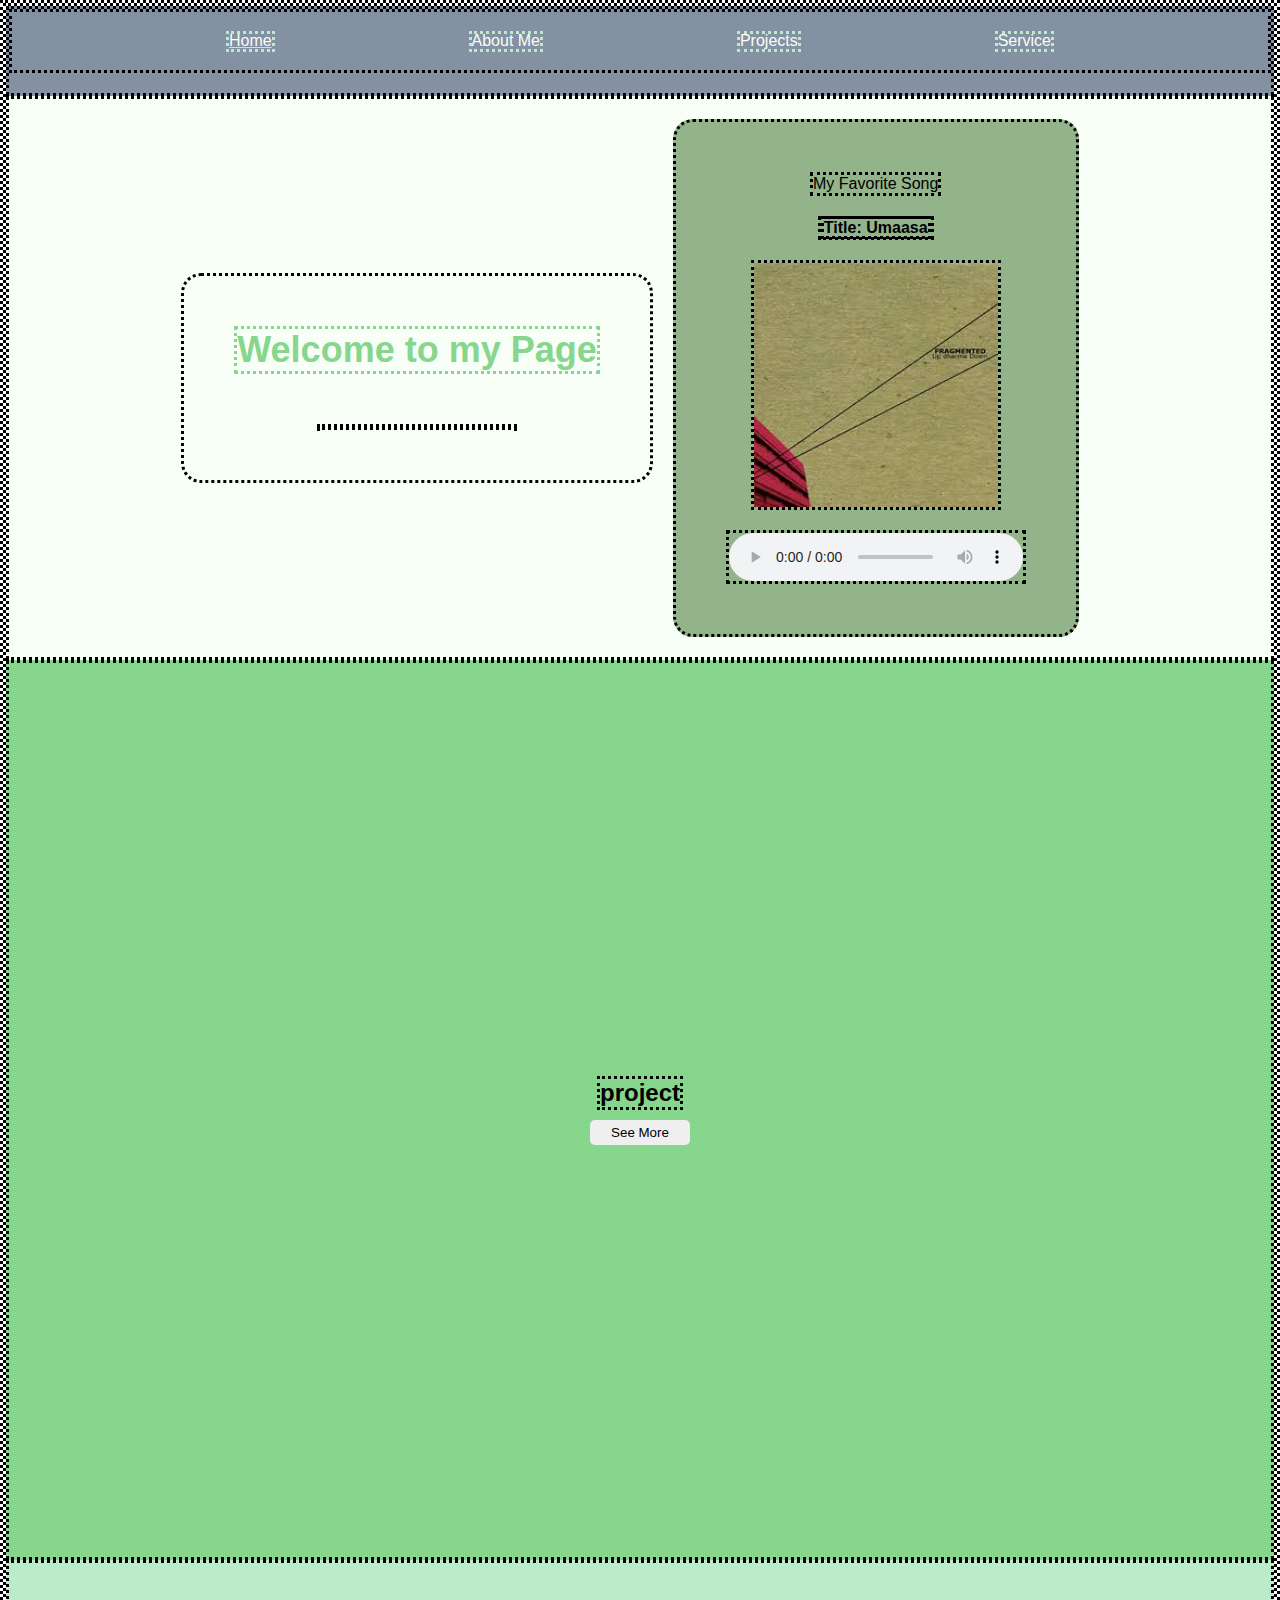
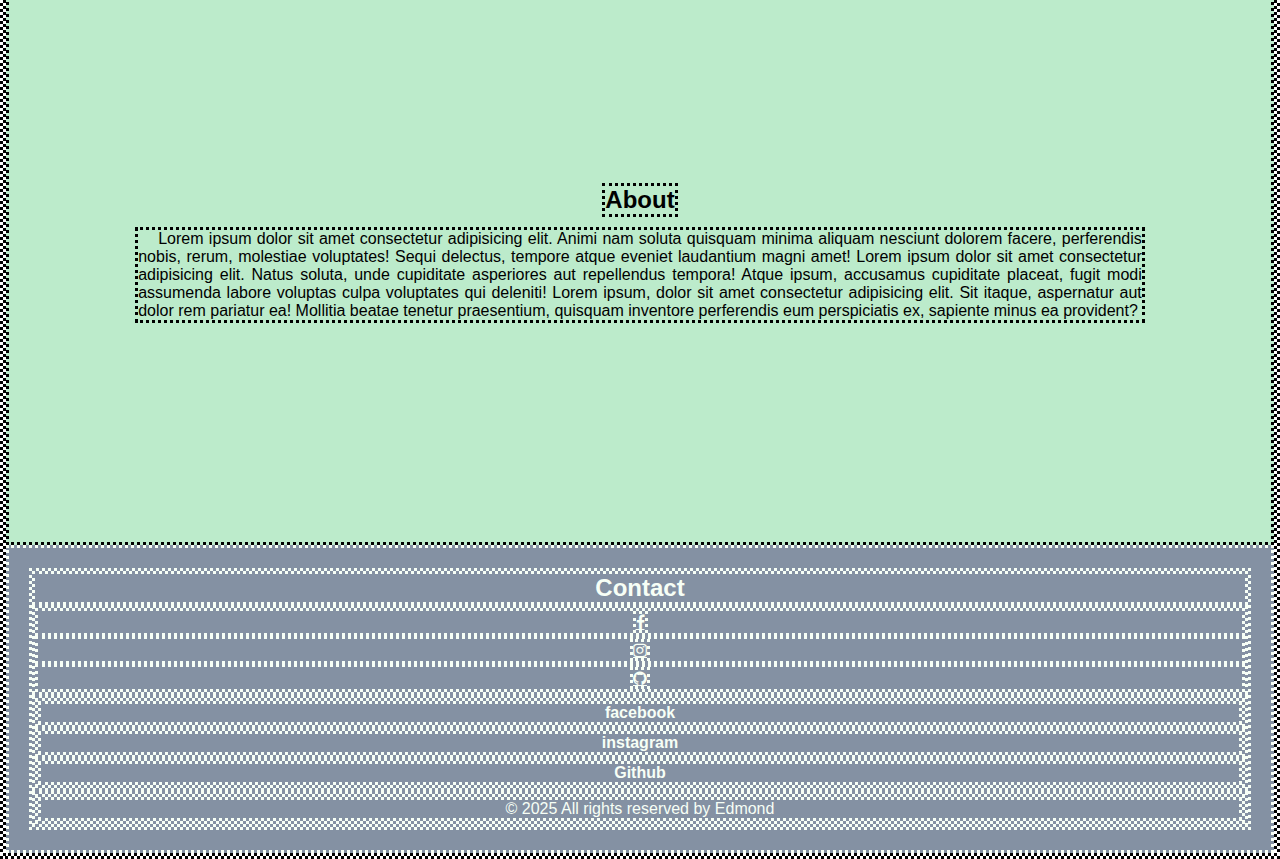
==== index.html @ f8980992 "remove logo" ====
<!DOCTYPE html>
<html lang="en">
<head>
    <meta charset="UTF-8">
    <meta name="viewport" content="width=device-width, initial-scale=1.0">
    <title>Home</title>
    <link rel="stylesheet" href="style/header.css">
    <link rel="stylesheet" href="style/style.css">
    <link rel="stylesheet" href="style/footer.css">
    <link rel="stylesheet" href="https://cdnjs.cloudflare.com/ajax/libs/font-awesome/4.7.0/css/font-awesome.min.css">

</head>
    <section class="header">
        <!-- <div id="active">
            <nav>
                <ul>
                    <li><a href="index.html" class="btn active"></a></li>
                    <li><a href="about.html" class="btn"></a></li>
                    <li><a href="Project.html" class="btn"></a></li>
                    <li><a href="#services" class="btns"></a></li>
                </ul>
            </nav>
        </div> -->
        <div class="myDIV">
            <button class="btn active"><a href="index.html"></a></button>
            <button class="btn"><a href="about.html"></a></button>
            <button class="btn"><a href="Project.html"></a></button>
            <button class="btn"><a href="#services"></a></button>
        </div>
    </section>
<body>
    <section class="body">
        <div class="content-typing">
            <h1>Welcome to my Page</h1>
            <div class="type"></div>
        </div>
        <div class="content">
            <p>My Favorite Song</p>
            <h1><strong>Title: Umaasa</strong></h1>
            <img src="image/oo_image.jpg" alt="image">
            <!-- <audio src="sound/OO - Up Dharma Down (Official Lyric Video).mp3" autoplay controls></audio> -->
            <audio src="sound/Calein - Umaasa (Official Lyric Video).mp3" autoplay controls preload="metadata" loop></audio>
        </div>
    </section>
    <section class="project">
        <h2>project</h2>
        <button onclick="window.location='Project.html';" value="click here">See More</button>
    </section>
    <section class="about">
        <h2>About</h2>
        <p>Lorem ipsum dolor sit amet consectetur adipisicing elit. Animi nam soluta quisquam minima aliquam nesciunt dolorem facere, perferendis nobis, rerum, molestiae voluptates! Sequi delectus, tempore atque eveniet laudantium magni amet!
        Lorem ipsum dolor sit amet consectetur adipisicing elit. Natus soluta, unde cupiditate asperiores aut repellendus tempora! Atque ipsum, accusamus cupiditate placeat, fugit modi assumenda labore voluptas culpa voluptates qui deleniti!
        Lorem ipsum, dolor sit amet consectetur adipisicing elit. Sit itaque, aspernatur aut dolor rem pariatur ea! Mollitia beatae tenetur praesentium, quisquam inventore perferendis eum perspiciatis ex, sapiente minus ea provident?</p>
    </section>
    <script src="script/script.js"></script>
</body>
    <section class="footer">
        <div class="footer-content">
            <h2>Contact</h2>
            <ul>
                <li><a href="https://www.facebook.com/edmond.tabianan.22" class="fa fa-facebook"></a></li>
                <li><a href="https://www.instagram.com/latorre_edmond/" class="fa fa-instagram"></a></li>
                <li><a href="https://github.com/EdmondTabianan" class="fa fa-github"></a></li>
            </ul>
            <ul>
                <li><h4>facebook</h4></li>
                <li><h4>instagram</h4></li>
                <li><h4>Github</h4></li>
            </ul>
        
            <ul>
                <li><p>
                    &copy; 2025 All rights reserved by Edmond
                </p></li>
            </ul>
        </div>
    </section>
</html>
---- style/header.css ----
.header {
    background-color: #8491A3;
    height: 10vh;
}

.header .myDIV {
    display: flex;
    flex-direction: row;
    flex-wrap: wrap;
    justify-content: space-evenly;
    padding: 20px;
}
.header .btn a::before {
    color: #F7FFF6;
    font-size: 1rem;
}
.header .btn:first-child a::before{
    content: "Home";
}
.header .btn:nth-child(2) a::before{
    content: "About Me";
}
.header .btn:nth-child(3) a::before{
    content: "Projects";
}
.header .btn:last-child a::before{
    content: "Service";
}

.header .btn {
    list-style: none;
    border-style: none;
}

.header .btn a {
    color: #BCEBCB;
    text-decoration: none;
    cursor: pointer;
}

.header .btn a:hover {
    color:#BCEBCB;
    text-decoration: underline;
    transition: 1.5s;
}
.btn {
    background-color: #8491A3;
  }
.active, .btn:hover {
    transition: 1.5s;
    text-decoration: underline;
    color: #BCEBCB;
}
---- style/style.css ----
* {
    box-sizing: border-box;
    margin: 0;
    padding: 0;
    font-family: Arial, sans-serif;
    border-style: dotted;
}

:root{
    --primary-color: #f7fff6;
}
.body{
    display: flex;
    background-color: var(--primary-color);
    scrollbar-width: none;
    align-items: center;
    flex-direction: row;
    flex-wrap: wrap;
    align-content: center;
    justify-content: center;
    overflow: scroll;
}

.body h1 {
    font-size: 1rem;
}

.content {
    display: flex;
    flex-direction: column;
    align-items: center;
    background-color: #93B48B;
    border-radius: 20px;
    padding: 50px;
    margin: 20px;
    gap: 20px;
}

.content img {
    width: 250px;
}

.content-typing {
    display: flex;
    flex-direction: column;
    align-items: center;
    border-radius: 20px;
    padding: 50px;
    gap: 50px;
}

.content-typing h1 {
    font-size: 36px;
    font-weight: bolder;
    color: #87D68D;
}

.type {
    width: 200px;
    position: relative;
    font-size: 2rem;
    white-space: nowrap;
}

.type::before {
    content: "";
    color: #93B48B;
    animation: typing 2s steps(20) 0.5s infinite forwards; 
}

@keyframes typing {
    0% {
        content: "|";
    }
    6.25% {
        content: "I|";
    }
    12.5% {
        content: "I'|";
    }
    18.75% {
        content: "I'm|";
    }
    25% {
        content: "I'm |";
    }
    31.25% {
        content: "I'm a|";
    }
    37.5% {
        content: "I'm a |";
    }
    43.75% {
        content: "I'm a W|";
    }
    50% {
        content: "I'm a We|";
    }
    56.25% {
        content: "I'm a Web|";
    }
    62.5% {
        content: "I'm a Web |";
    }
    68.75% {
        content: "I'm a Web D|";
    }
    75% {
        content: "I'm a Web De|";
    }
    81.25% {
        content: "I'm a Web Dev|";
    }
    100% {
        content: "I'm a Web Dev|";
    }
}
.project {
    background-color: #87D68D;
    display: flex;
    flex-direction: column;
    align-items: center;
    justify-content: center;
    gap: 10px;
    height: 100vh;
}
.project button {
    width: 100px;
    padding: 5px;
    border-radius: 5px;
    border-style: hidden;
}

.about {
    display: flex;
    align-items: center;
    flex-direction: column;
    justify-content: center;
    gap: 10px;
    background-color: #BCEBCB;
    height: 65vh;
    text-align: center;
}

.about p {
    text-align: justify;
    width: 80%;
    text-indent: 20px;
}
---- style/footer.css ----
.footer {
    background-color: #8491A3;
    color: #F7FFF6;
    padding: 20px;
    text-align: center;
}
.footer li {
    list-style: none;
}

.footer a {
    color: #F7FFF6;
}

.footer a:hover {
    color: #f7fff693;
}
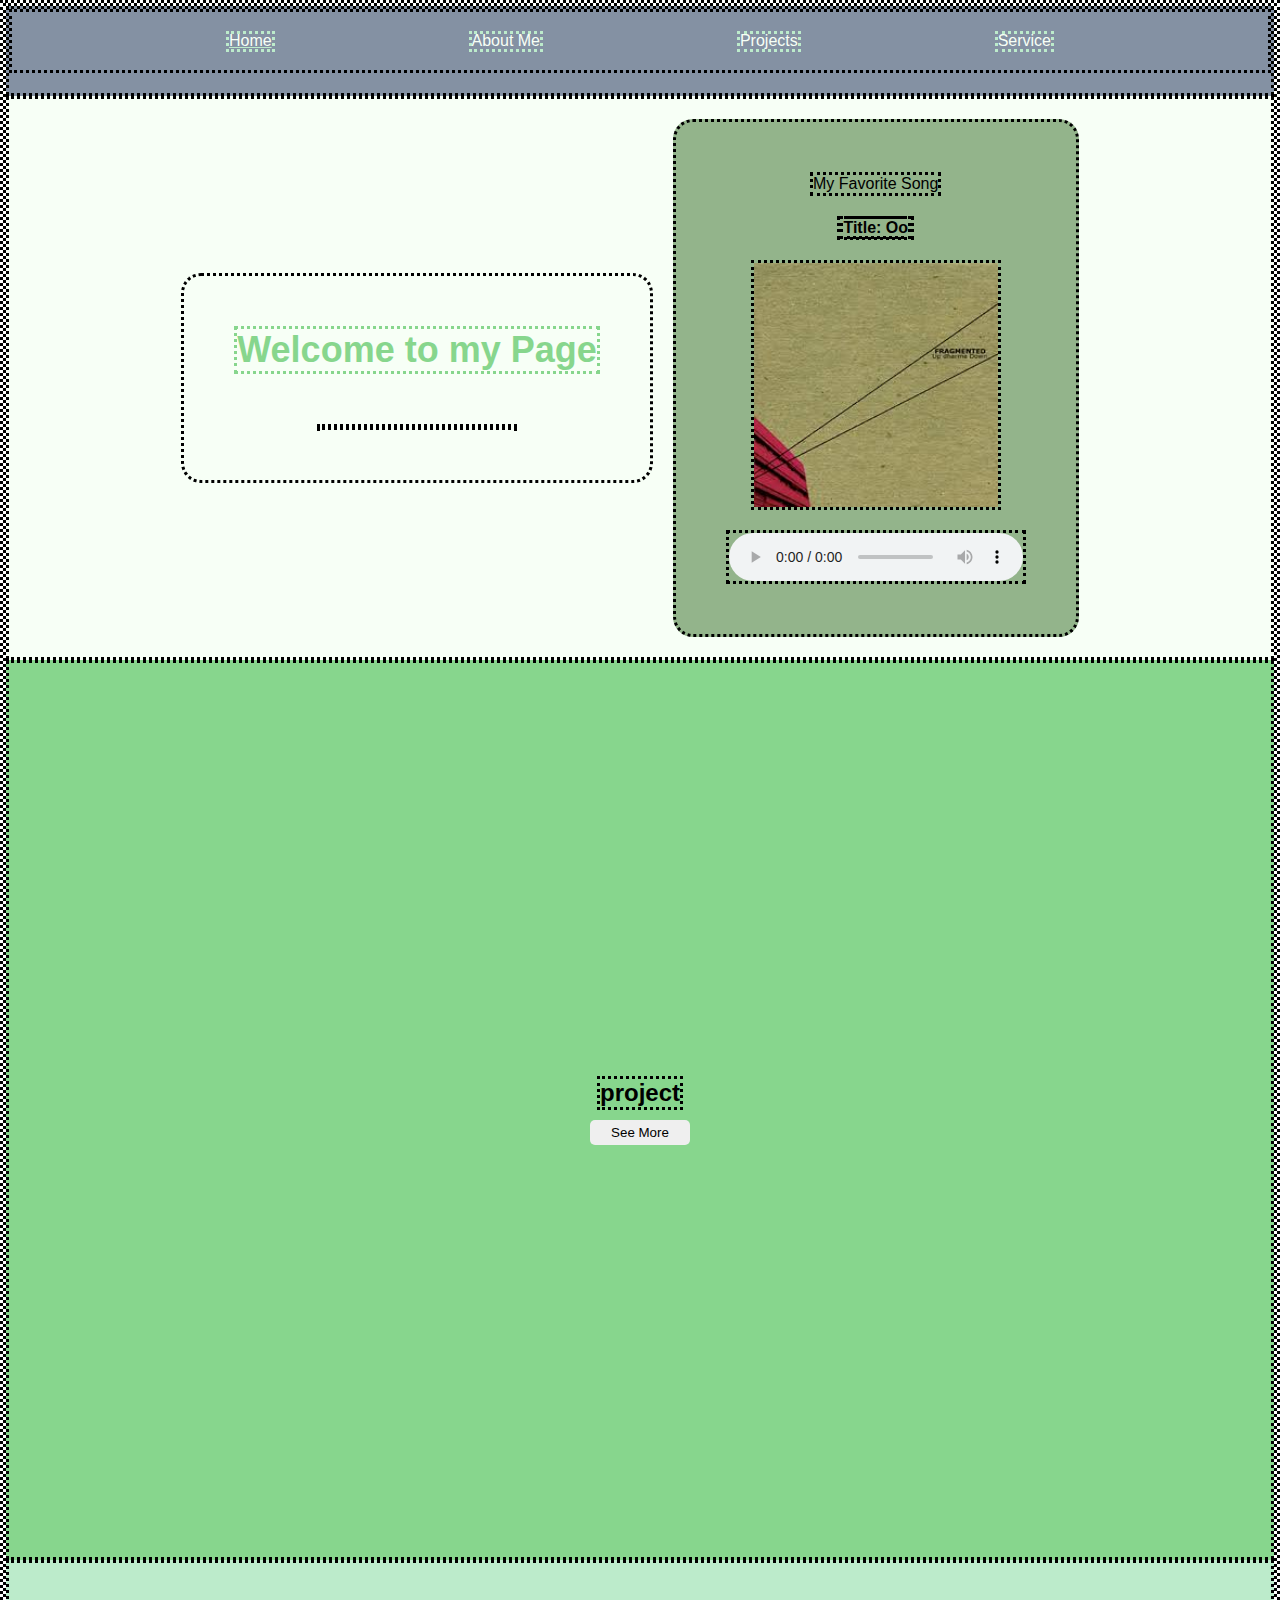
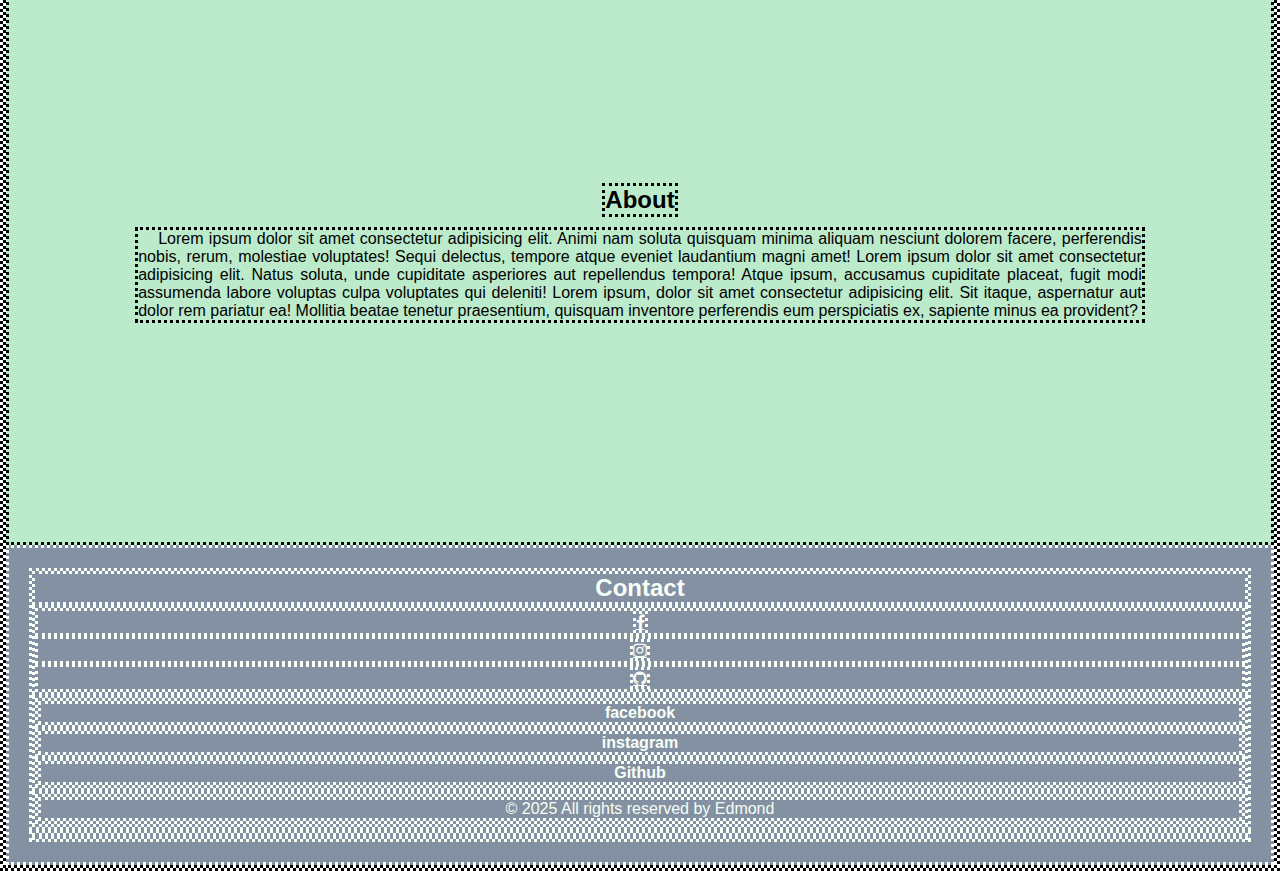
==== commit 878fede6: "add features to footer" ====
--- a/index.html
+++ b/index.html
@@ -36,10 +36,10 @@
         </div>
         <div class="content">
             <p>My Favorite Song</p>
-            <h1><strong>Title: Umaasa</strong></h1>
+            <h1><strong>Title: Oo</strong></h1>
             <img src="image/oo_image.jpg" alt="image">
             <!-- <audio src="sound/OO - Up Dharma Down (Official Lyric Video).mp3" autoplay controls></audio> -->
-            <audio src="sound/Calein - Umaasa (Official Lyric Video).mp3" autoplay controls preload="metadata" loop></audio>
+            <audio src="sound/OO - Up Dharma Down (Official Lyric Video).mp3" autoplay controls preload="metadata" loop></audio>
         </div>
     </section>
     <section class="project">
@@ -74,5 +74,10 @@
                 </p></li>
             </ul>
         </div>
+        <div class="footer-content">
+            <ul>
+                
+            </ul>
+        </div>
     </section>
-</html>
+</html>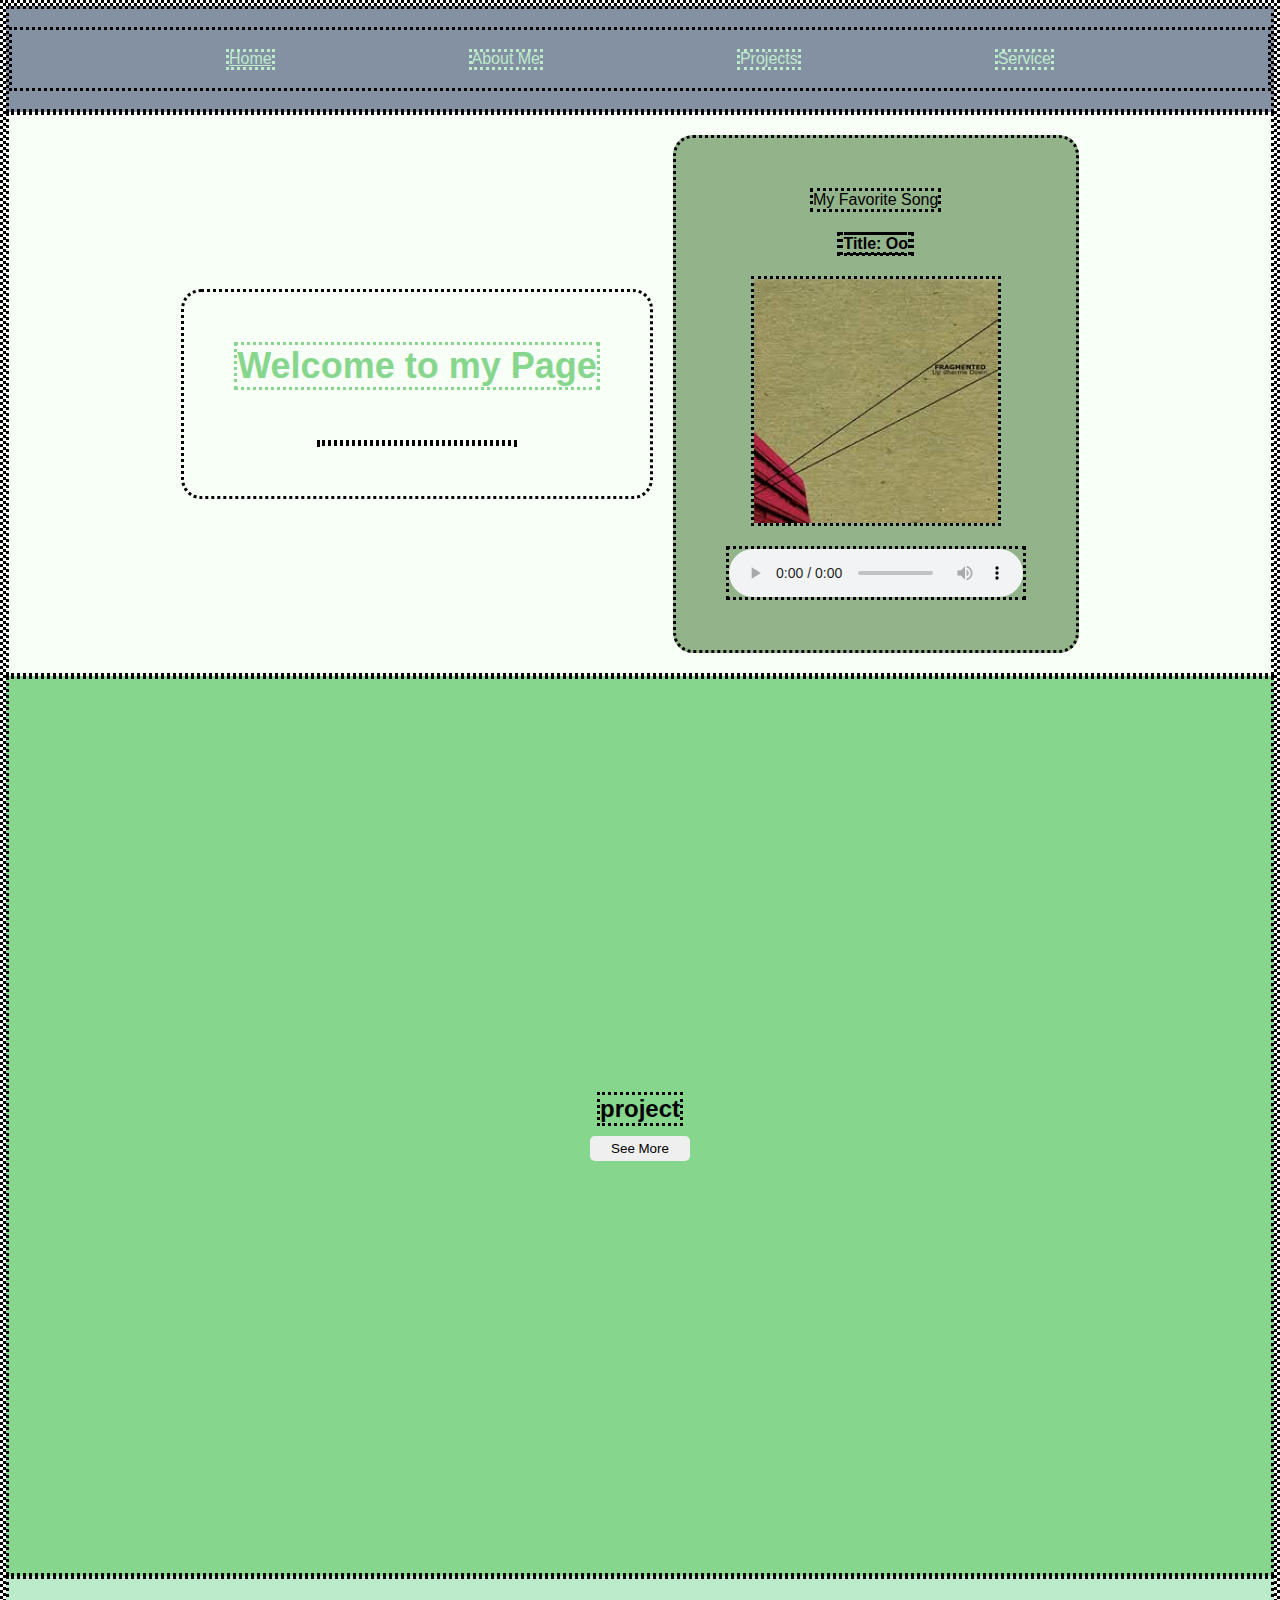
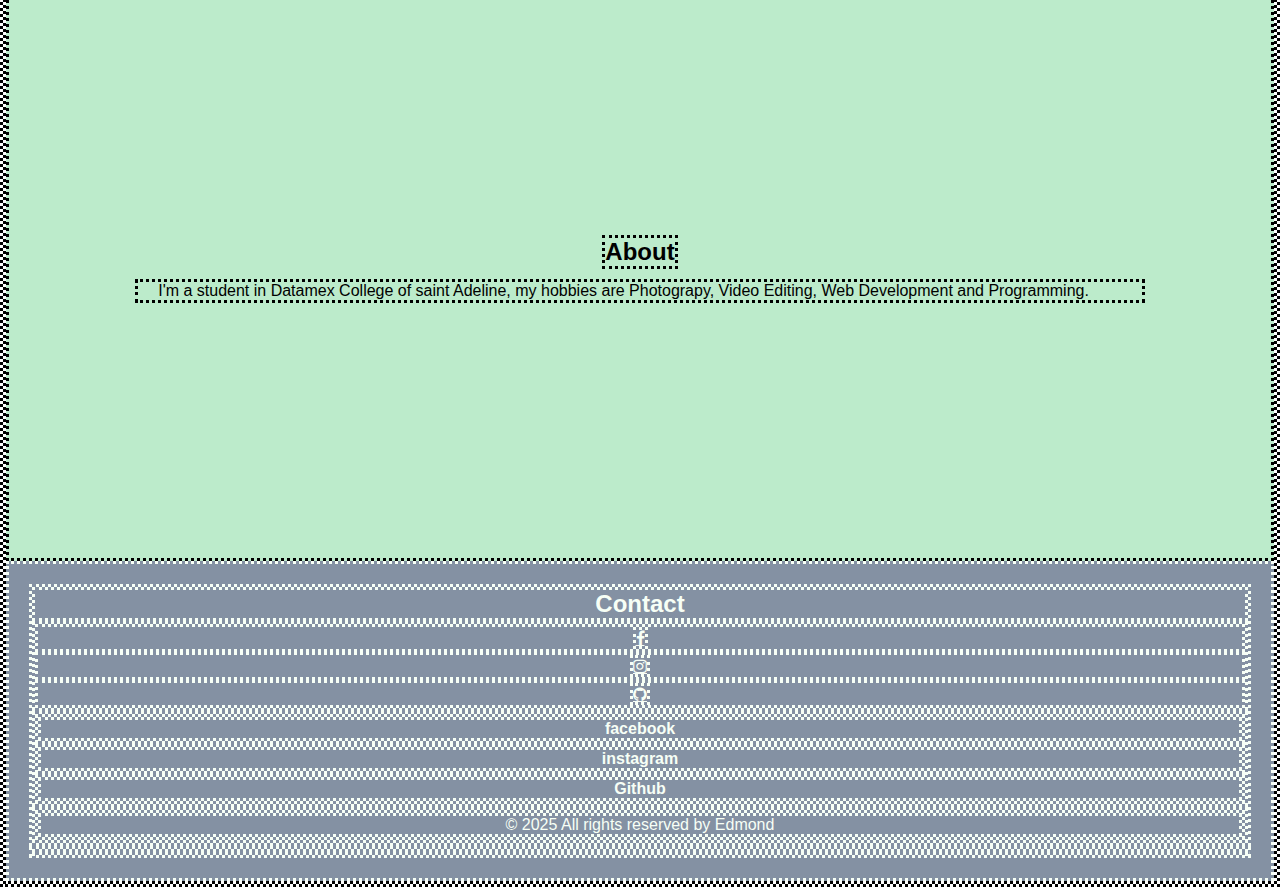
==== commit 3c8ac9d6: "optimize header navigation bar" ====
--- a/index.html
+++ b/index.html
@@ -48,9 +48,7 @@
     </section>
     <section class="about">
         <h2>About</h2>
-        <p>Lorem ipsum dolor sit amet consectetur adipisicing elit. Animi nam soluta quisquam minima aliquam nesciunt dolorem facere, perferendis nobis, rerum, molestiae voluptates! Sequi delectus, tempore atque eveniet laudantium magni amet!
-        Lorem ipsum dolor sit amet consectetur adipisicing elit. Natus soluta, unde cupiditate asperiores aut repellendus tempora! Atque ipsum, accusamus cupiditate placeat, fugit modi assumenda labore voluptas culpa voluptates qui deleniti!
-        Lorem ipsum, dolor sit amet consectetur adipisicing elit. Sit itaque, aspernatur aut dolor rem pariatur ea! Mollitia beatae tenetur praesentium, quisquam inventore perferendis eum perspiciatis ex, sapiente minus ea provident?</p>
+        <p>I'm a student in Datamex College of saint Adeline, my hobbies are Photograpy, Video Editing, Web Development and Programming.</p>
     </section>
     <script src="script/script.js"></script>
 </body>
--- a/style/header.css
+++ b/style/header.css
@@ -1,8 +1,15 @@
 .header {
     background-color: #8491A3;
-    height: 10vh;
+    padding: 2vh 0;
 }
 
+/* .header nav ul {
+    display: flex;
+    flex-direction: row;
+    flex-wrap: wrap;
+    justify-content: space-evenly;
+    padding: 20px;
+} */
 .header .myDIV {
     display: flex;
     flex-direction: row;
@@ -10,23 +17,63 @@
     justify-content: space-evenly;
     padding: 20px;
 }
-.header .btn a::before {
-    color: #F7FFF6;
-    font-size: 1rem;
-}
 .header .btn:first-child a::before{
     content: "Home";
+    color: #BCEBCB;
+    font-size: 1rem;
+    border-style: none;
 }
 .header .btn:nth-child(2) a::before{
     content: "About Me";
+    color: #BCEBCB;
+    font-size: 1rem;
 }
 .header .btn:nth-child(3) a::before{
     content: "Projects";
+    color: #BCEBCB;
+    font-size: 1rem;
 }
 .header .btn:last-child a::before{
     content: "Service";
+    color: #BCEBCB;
+    font-size: 1rem;
+}
+/* .header nav ul li:first-child a::before{
+    content: "Home";
+    color: #BCEBCB;
+    font-size: 1rem;
 }
 
+.header nav ul li:nth-child(2) a::before{
+    content: "About Me";
+    color: #BCEBCB;
+    font-size: 1rem;
+}
+.header nav ul li:nth-child(3) a::before{
+    content: "Projects";
+    color: #BCEBCB;
+    font-size: 1rem;
+}
+.header nav ul li:last-child a::before{
+    content: "Service";
+    color: #BCEBCB;
+    font-size: 1rem;
+} */
+/* .header nav ul li {
+    list-style: none;
+}
+
+.header nav ul li a {
+    color: #BCEBCB;
+    text-decoration: none;
+    cursor: pointer;
+}
+
+.header nav ul li a:hover {
+    color:#BCEBCB;
+    text-decoration: underline;
+    font-size: 24px;
+} */
 .header .btn {
     list-style: none;
     border-style: none;
@@ -50,4 +97,4 @@
     transition: 1.5s;
     text-decoration: underline;
     color: #BCEBCB;
-}
+}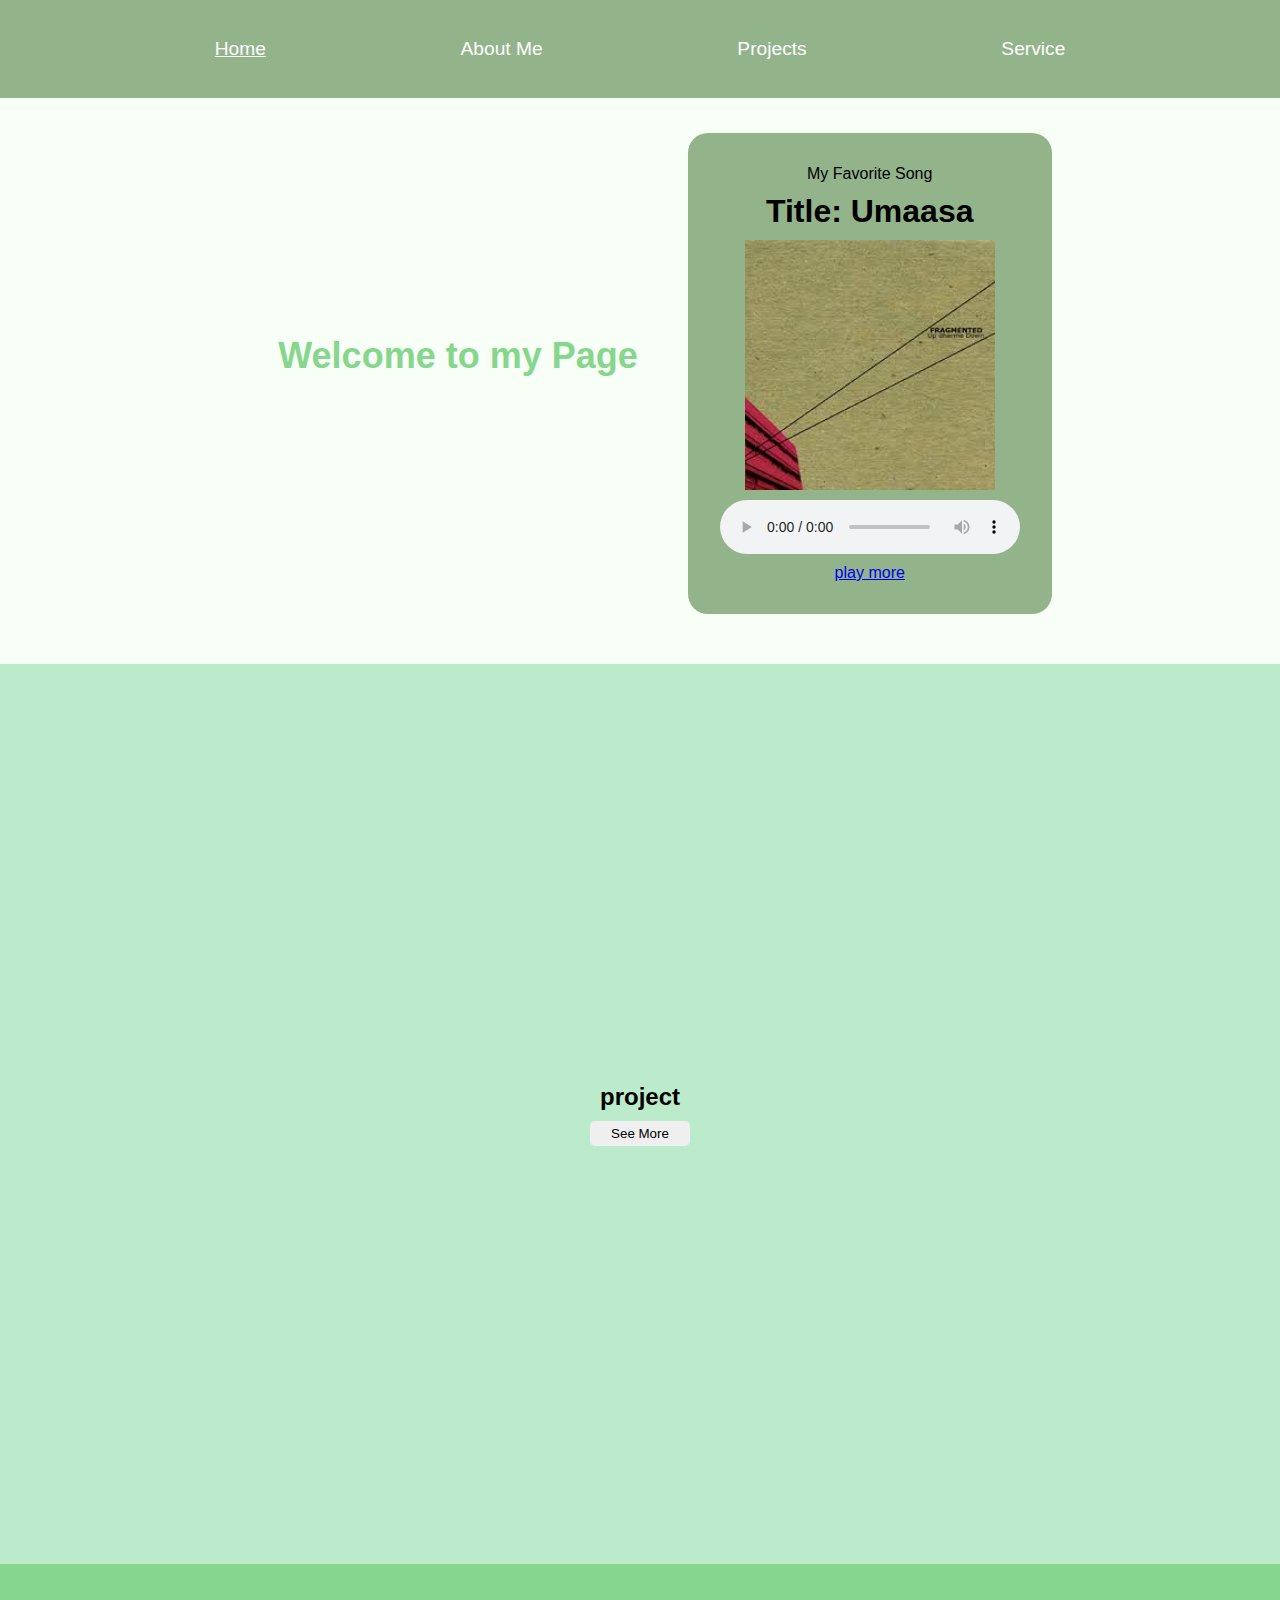
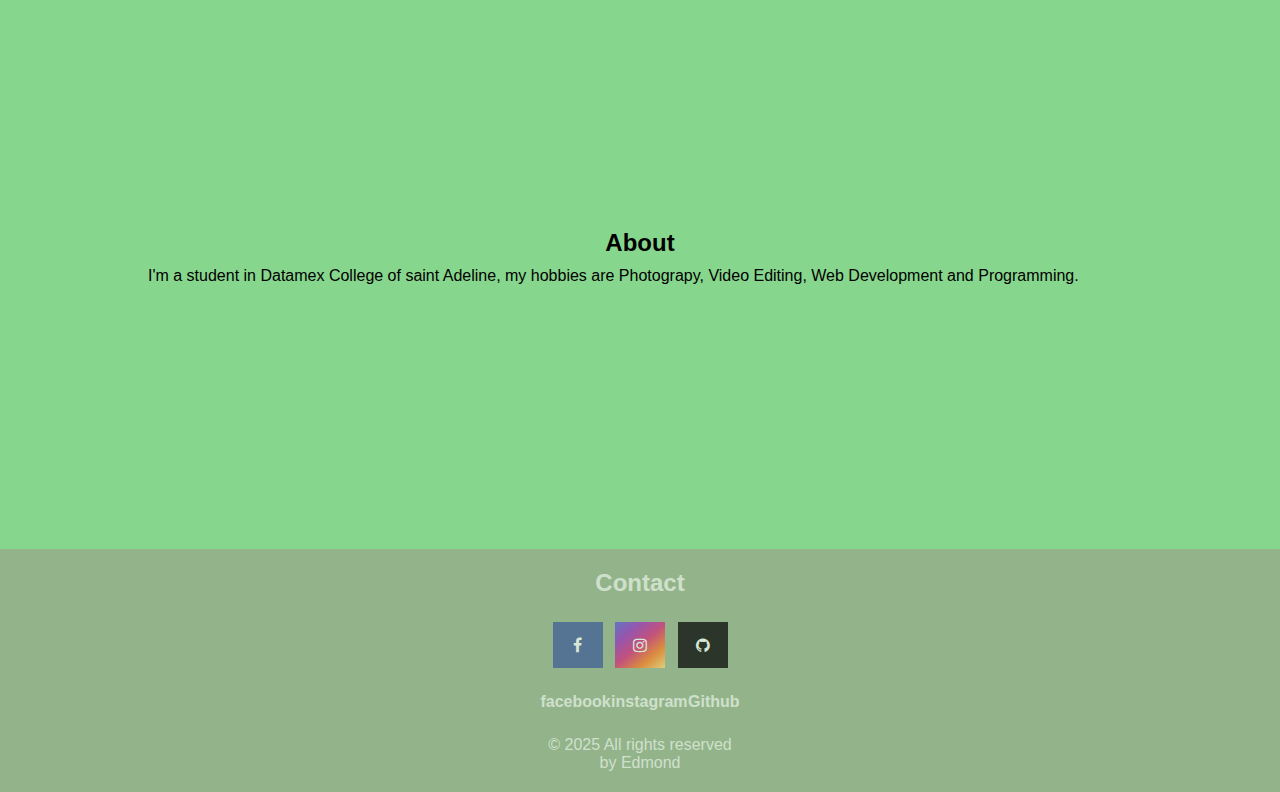
==== commit a039a8a2: "update ui of music player" ====
--- a/index.html
+++ b/index.html
@@ -10,24 +10,14 @@
     <link rel="stylesheet" href="https://cdnjs.cloudflare.com/ajax/libs/font-awesome/4.7.0/css/font-awesome.min.css">
 
 </head>
-    <section class="header">
-        <!-- <div id="active">
-            <nav>
-                <ul>
-                    <li><a href="index.html" class="btn active"></a></li>
-                    <li><a href="about.html" class="btn"></a></li>
-                    <li><a href="Project.html" class="btn"></a></li>
-                    <li><a href="#services" class="btns"></a></li>
-                </ul>
-            </nav>
-        </div> -->
+    <nav class="header">
         <div class="myDIV">
             <button class="btn active"><a href="index.html"></a></button>
             <button class="btn"><a href="about.html"></a></button>
             <button class="btn"><a href="Project.html"></a></button>
-            <button class="btn"><a href="#services"></a></button>
+            <button class="btn"><a href="service.html"></a></button>
         </div>
-    </section>
+    </nav>
 <body>
     <section class="body">
         <div class="content-typing">
@@ -36,10 +26,10 @@
         </div>
         <div class="content">
             <p>My Favorite Song</p>
-            <h1><strong>Title: Oo</strong></h1>
+            <h1><strong>Title: Umaasa</strong></h1>
             <img src="image/oo_image.jpg" alt="image">
-            <!-- <audio src="sound/OO - Up Dharma Down (Official Lyric Video).mp3" autoplay controls></audio> -->
             <audio src="sound/OO - Up Dharma Down (Official Lyric Video).mp3" autoplay controls preload="metadata" loop></audio>
+            <a href="music.html">play more</a>
         </div>
     </section>
     <section class="project">
@@ -50,32 +40,28 @@
         <h2>About</h2>
         <p>I'm a student in Datamex College of saint Adeline, my hobbies are Photograpy, Video Editing, Web Development and Programming.</p>
     </section>
+    <!-- happy new year -->
     <script src="script/script.js"></script>
 </body>
-    <section class="footer">
-        <div class="footer-content">
-            <h2>Contact</h2>
-            <ul>
-                <li><a href="https://www.facebook.com/edmond.tabianan.22" class="fa fa-facebook"></a></li>
-                <li><a href="https://www.instagram.com/latorre_edmond/" class="fa fa-instagram"></a></li>
-                <li><a href="https://github.com/EdmondTabianan" class="fa fa-github"></a></li>
-            </ul>
-            <ul>
-                <li><h4>facebook</h4></li>
-                <li><h4>instagram</h4></li>
-                <li><h4>Github</h4></li>
-            </ul>
-        
-            <ul>
-                <li><p>
-                    &copy; 2025 All rights reserved by Edmond
-                </p></li>
-            </ul>
-        </div>
-        <div class="footer-content">
-            <ul>
-                
-            </ul>
-        </div>
-    </section>
-</html>+<footer class="footer">
+    <div class="footer-content">
+        <h2>Contact</h2>
+        <ul>
+            <li><a href="https://www.facebook.com/edmond.tabianan.22" class="fa fa-facebook"></a></li>
+            <li><a href="https://www.instagram.com/latorre_edmond/" class="fa fa-instagram"></a></li>
+            <li><a href="https://github.com/EdmondTabianan" class="fa fa-github"></a></li>
+        </ul>
+        <ul>
+            <li><h4>facebook</h4></li>
+            <li><h4>instagram</h4></li>
+            <li><h4>Github</h4></li>
+        </ul>
+    
+        <ul>
+            <li><p>
+                &copy; 2025 All rights reserved by Edmond
+            </p></li>
+        </ul>
+    </div>
+</footer>
+</html>
--- a/style/header.css
+++ b/style/header.css
@@ -1,15 +1,8 @@
 .header {
-    background-color: #8491A3;
+    background-color: #93B48B;
     padding: 2vh 0;
 }
 
-/* .header nav ul {
-    display: flex;
-    flex-direction: row;
-    flex-wrap: wrap;
-    justify-content: space-evenly;
-    padding: 20px;
-} */
 .header .myDIV {
     display: flex;
     flex-direction: row;
@@ -17,63 +10,24 @@
     justify-content: space-evenly;
     padding: 20px;
 }
+.header .btn a::before{
+    color: #fdfffe;
+    font-size: 1.2rem;
+    border-style: none;
+}
 .header .btn:first-child a::before{
     content: "Home";
-    color: #BCEBCB;
-    font-size: 1rem;
-    border-style: none;
 }
 .header .btn:nth-child(2) a::before{
     content: "About Me";
-    color: #BCEBCB;
-    font-size: 1rem;
 }
 .header .btn:nth-child(3) a::before{
     content: "Projects";
-    color: #BCEBCB;
-    font-size: 1rem;
 }
 .header .btn:last-child a::before{
     content: "Service";
-    color: #BCEBCB;
-    font-size: 1rem;
-}
-/* .header nav ul li:first-child a::before{
-    content: "Home";
-    color: #BCEBCB;
-    font-size: 1rem;
 }
 
-.header nav ul li:nth-child(2) a::before{
-    content: "About Me";
-    color: #BCEBCB;
-    font-size: 1rem;
-}
-.header nav ul li:nth-child(3) a::before{
-    content: "Projects";
-    color: #BCEBCB;
-    font-size: 1rem;
-}
-.header nav ul li:last-child a::before{
-    content: "Service";
-    color: #BCEBCB;
-    font-size: 1rem;
-} */
-/* .header nav ul li {
-    list-style: none;
-}
-
-.header nav ul li a {
-    color: #BCEBCB;
-    text-decoration: none;
-    cursor: pointer;
-}
-
-.header nav ul li a:hover {
-    color:#BCEBCB;
-    text-decoration: underline;
-    font-size: 24px;
-} */
 .header .btn {
     list-style: none;
     border-style: none;
@@ -91,10 +45,17 @@
     transition: 1.5s;
 }
 .btn {
-    background-color: #8491A3;
+    background-color: #93B48B;
   }
 .active, .btn:hover {
-    transition: 1.5s;
     text-decoration: underline;
-    color: #BCEBCB;
+    color: #F7FFF6;
+}
+@media (min-width: 360px) and (max-width: 480px) {
+    .header {
+        background-color: var(--secondary-color);
+    }
+    .header .bur {
+        display: flex;
+    }
 }--- a/style/style.css
+++ b/style/style.css
@@ -3,12 +3,14 @@
     margin: 0;
     padding: 0;
     font-family: Arial, sans-serif;
-    border-style: dotted;
 }
 
-:root{
-    --primary-color: #f7fff6;
+:root {
+    --primary-color: #f7fff6;     /* Light fresh green */
+    --secondary-color: #87D68D;  /* Vibrant medium green */
+    --tertiary-color: #BCEBCB;   /* Soft pastel mint green */
 }
+
 .body{
     display: flex;
     background-color: var(--primary-color);
@@ -21,19 +23,15 @@
     overflow: scroll;
 }
 
-.body h1 {
-    font-size: 1rem;
-}
-
 .content {
     display: flex;
     flex-direction: column;
     align-items: center;
     background-color: #93B48B;
     border-radius: 20px;
-    padding: 50px;
-    margin: 20px;
-    gap: 20px;
+    padding: 2rem;
+    margin: 35px 0 50px 0;
+    gap: 10px;
 }
 
 .content img {
@@ -116,7 +114,7 @@
     }
 }
 .project {
-    background-color: #87D68D;
+    background-color: var(--tertiary-color);
     display: flex;
     flex-direction: column;
     align-items: center;
@@ -137,7 +135,7 @@
     flex-direction: column;
     justify-content: center;
     gap: 10px;
-    background-color: #BCEBCB;
+    background-color: var(--secondary-color);
     height: 65vh;
     text-align: center;
 }
--- a/style/footer.css
+++ b/style/footer.css
@@ -1,6 +1,6 @@
 .footer {
-    background-color: #8491A3;
-    color: #F7FFF6;
+    background-color: #93B48B;
+    color: #f7fff69c;
     padding: 20px;
     text-align: center;
 }
@@ -14,4 +14,37 @@
 
 .footer a:hover {
     color: #f7fff693;
+}
+.footer-content{
+    display: flex;
+    flex-direction: column;
+    align-items: center;
+    gap: 25px;
+}
+.footer-content ul{
+    display: flex;
+    justify-content: space-evenly;
+    width: 200px;
+}
+.fa {
+    padding: 15px;
+    font-size: 30px;
+    width: 50px;
+    text-align: center;
+    text-decoration: none;
+}
+.fa {
+    opacity: .7;
+}
+.fa-facebook {
+    background: #3B5998;
+    color: white;
+}
+.fa-instagram{
+    background: linear-gradient(320deg,  #feda75, #fa7e1e,  #d62976,#962fbf,#4f5bd5 );
+    color: #F7FFF6;
+}
+.fa-github {
+    background: #000;
+    color: #F7FFF6;
 }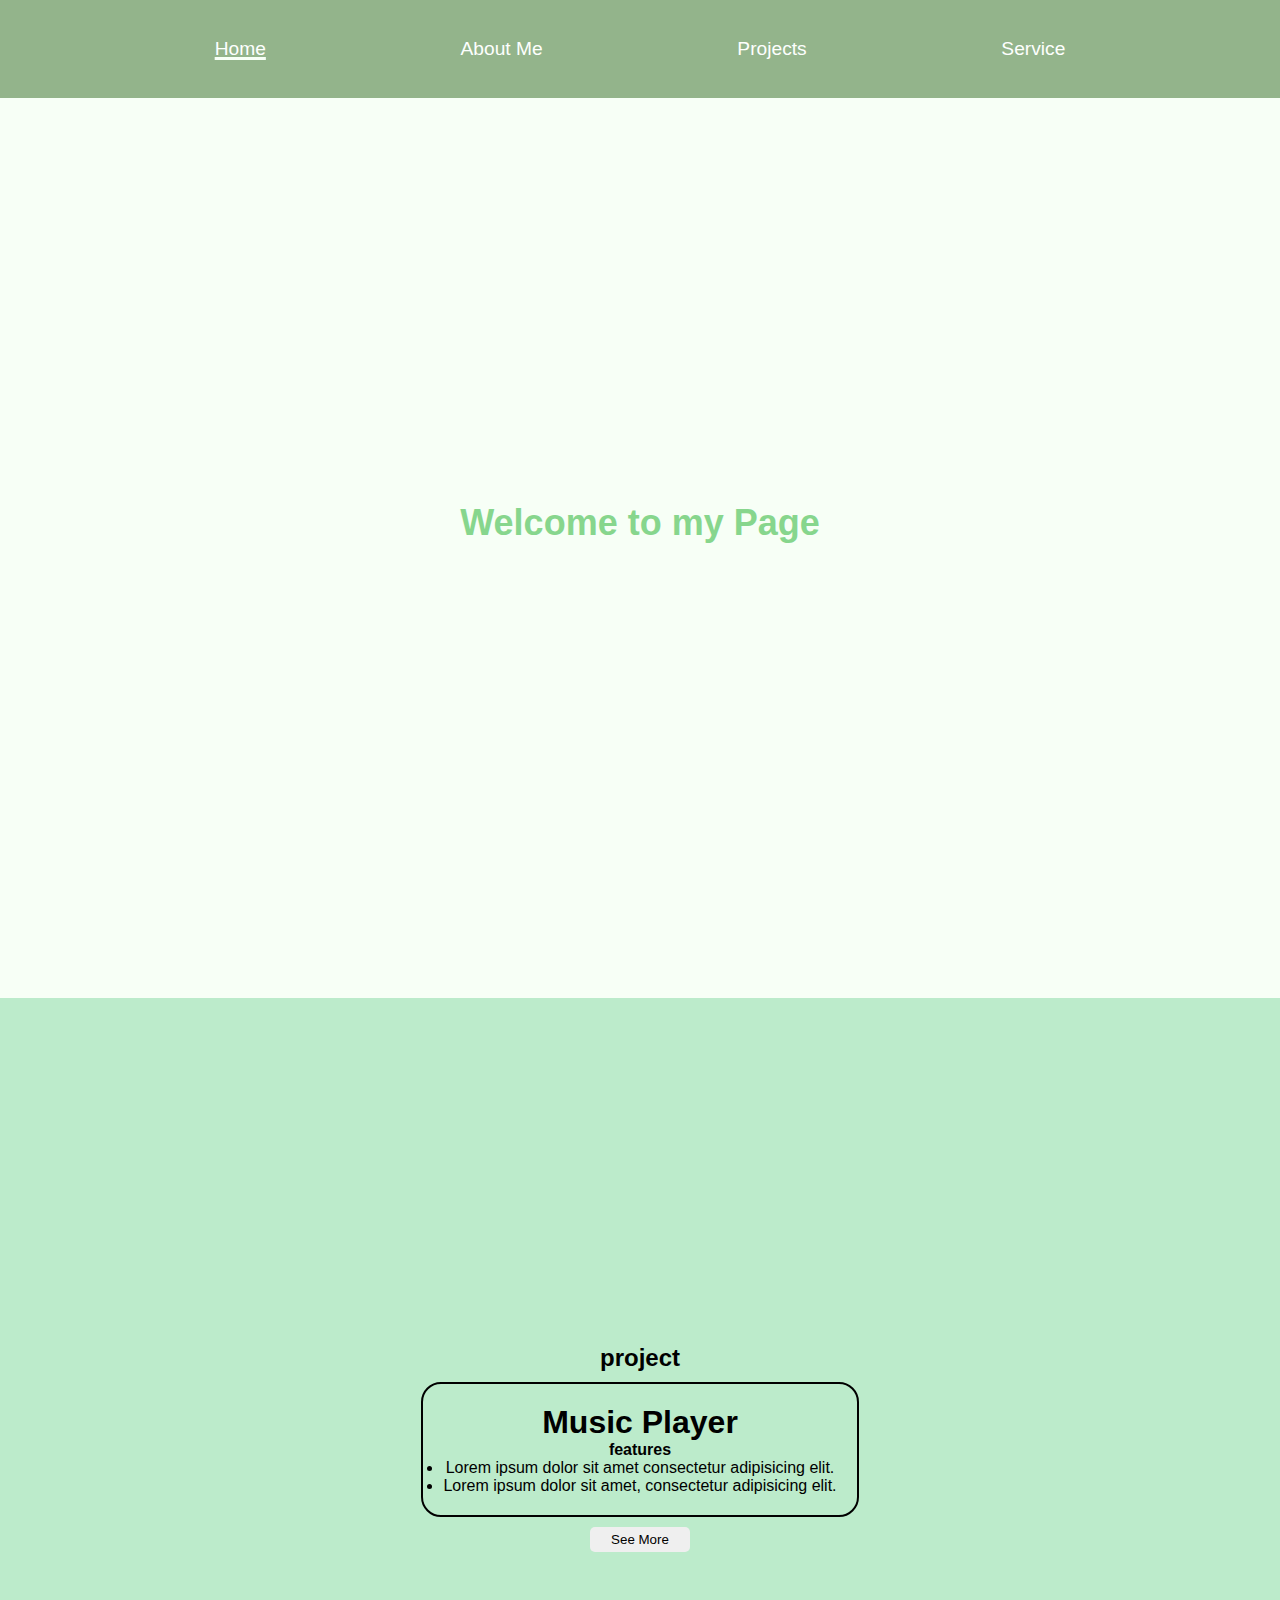
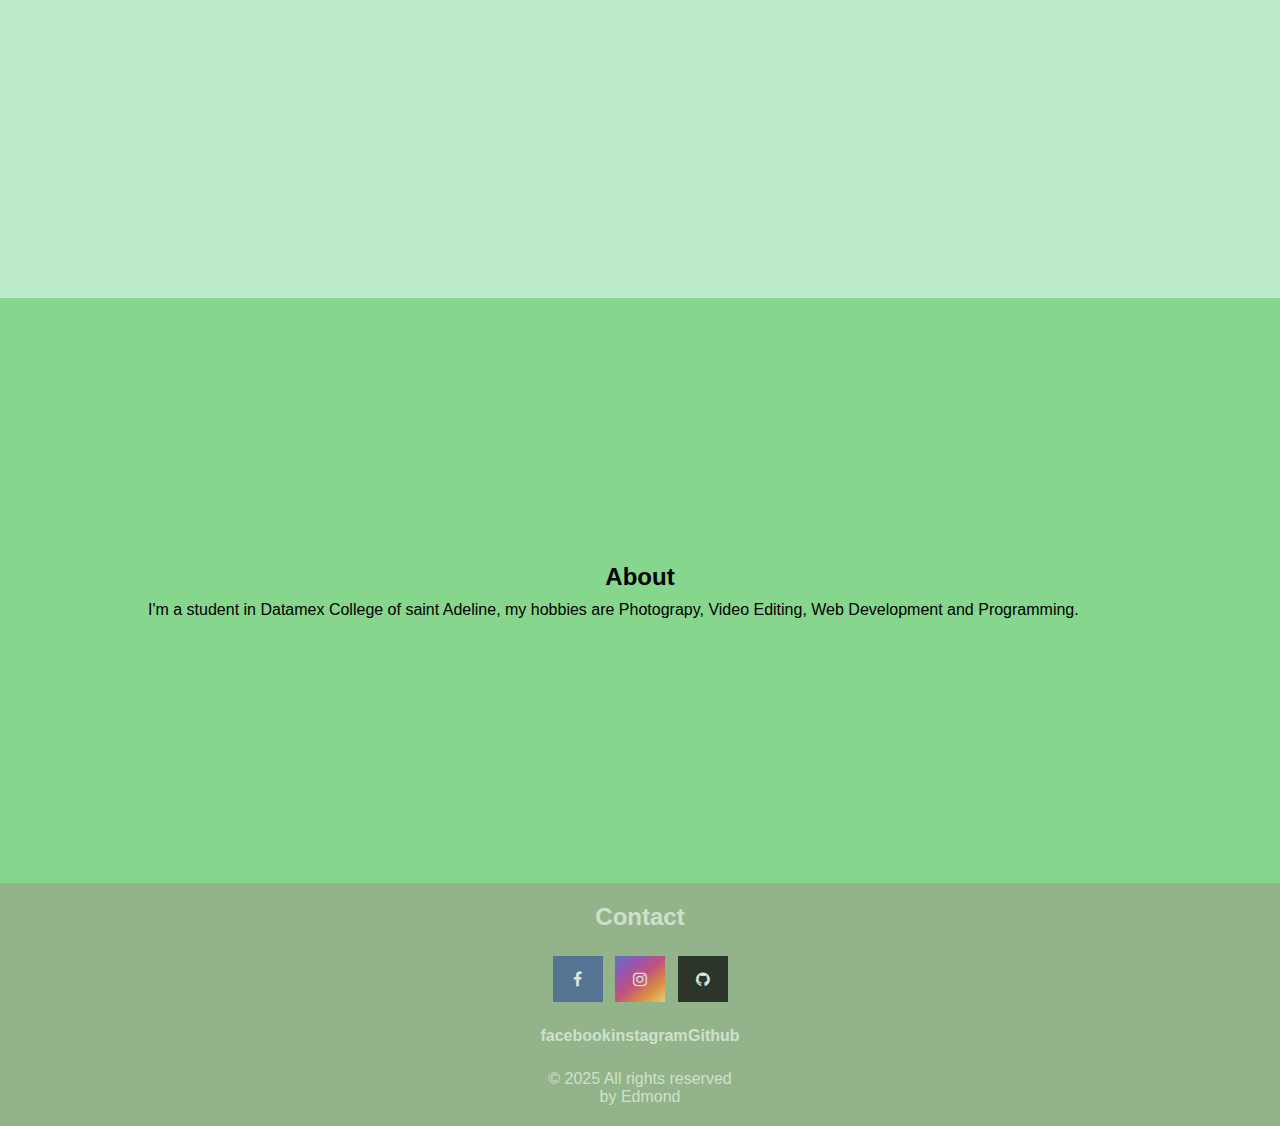
==== commit 1d32f3d4: "add details" ====
--- a/index.html
+++ b/index.html
@@ -24,16 +24,24 @@
             <h1>Welcome to my Page</h1>
             <div class="type"></div>
         </div>
-        <div class="content">
+        <!-- <div class="content">
             <p>My Favorite Song</p>
             <h1><strong>Title: Umaasa</strong></h1>
             <img src="image/oo_image.jpg" alt="image">
             <audio src="sound/OO - Up Dharma Down (Official Lyric Video).mp3" autoplay controls preload="metadata" loop></audio>
             <a href="music.html">play more</a>
-        </div>
+        </div> -->
     </section>
     <section class="project">
         <h2>project</h2>
+        <div class="project-content">
+            <h1>Music Player</h1>
+            <h4>features</h4>
+            <ul>
+                <li>Lorem ipsum dolor sit amet consectetur adipisicing elit.</li>
+                <li>Lorem ipsum dolor sit amet, consectetur adipisicing elit.</li>
+            </ul>
+        </div>
         <button onclick="window.location='Project.html';" value="click here">See More</button>
     </section>
     <section class="about">
--- a/style/header.css
+++ b/style/header.css
@@ -38,24 +38,67 @@
     text-decoration: none;
     cursor: pointer;
 }
-
-.header .btn a:hover {
-    color:#BCEBCB;
-    text-decoration: underline;
-    transition: 1.5s;
-}
 .btn {
     background-color: #93B48B;
   }
+  .header .btn a:hover {
+    color: #F7FFF6; /* Change text color on hover */
+    text-decoration: underline; /* Regular underline */
+    text-decoration-thickness: 3px; /* Thicker underline */
+    transition: color 0.3s ease, text-decoration-thickness 0.3s ease; /* Smooth transition */
+}
+
 .active, .btn:hover {
-    text-decoration: underline;
-    color: #F7FFF6;
+    color: #F7FFF6; /* Change text color when active or on hover */
+    text-decoration: underline; /* Regular underline */
+    text-decoration-thickness: 3px; /* Thicker underline */
+    transition: color 0.3s ease, text-decoration-thickness 0.3s ease; /* Smooth transition */
 }
+
 @media (min-width: 360px) and (max-width: 480px) {
-    .header {
-        background-color: var(--secondary-color);
-    }
     .header .bur {
         display: flex;
+        justify-content: space-between; /* Space out elements within the .bur container */
+        align-items: center; /* Vertically center the items */
+        padding: 10px 15px; /* Add some padding around the content */
+        background-color: #333; /* Set a dark background color */
+        border-radius: 8px; /* Rounded corners for the container */
+        box-shadow: 0 2px 10px rgba(0, 0, 0, 0.2); /* Add a subtle shadow for depth */
     }
-}+
+    /* Style for the items inside .bur (e.g., icons, text) */
+    .header .bur > * {
+        color: #F7FFF6; /* Light text color for contrast */
+        font-size: 16px; /* Adjust font size for readability */
+        transition: color 0.3s ease, transform 0.3s ease; /* Smooth transition on hover */
+    }
+
+    .header .bur > *:hover {
+        color: #BCEBCB; /* Change color on hover */
+        transform: scale(1.1); /* Slightly enlarge the items on hover */
+    }
+
+    /* If there's a menu icon or button, style it */
+    .header .bur .menu-icon {
+        font-size: 24px; /* Increase size of the menu icon */
+        cursor: pointer; /* Make it look clickable */
+        transition: transform 0.3s ease; /* Add a transition for animation */
+    }
+
+    .header .bur .menu-icon:hover {
+        transform: rotate(90deg); /* Rotate the menu icon on hover for a fun effect */
+    }
+
+    /* Optional: Style for any links within .bur */
+    .header .bur a {
+        text-decoration: none; /* Remove underline */
+        font-weight: bold; /* Make links bold */
+        color: #F7FFF6; /* Light color for links */
+        transition: color 0.3s ease, transform 0.3s ease; /* Smooth transition */
+    }
+
+    .header .bur a:hover {
+        color: #BCEBCB; /* Change link color on hover */
+        transform: scale(1.1); /* Slightly enlarge the links on hover */
+    }
+}
--- a/style/style.css
+++ b/style/style.css
@@ -21,6 +21,7 @@
     align-content: center;
     justify-content: center;
     overflow: scroll;
+    height: 100vh;
 }
 
 .content {
@@ -122,6 +123,12 @@
     gap: 10px;
     height: 100vh;
 }
+.project-content{
+    border: 2px solid #000;
+    border-radius: 20px;
+    text-align: center;
+    padding: 20px;
+}
 .project button {
     width: 100px;
     padding: 5px;
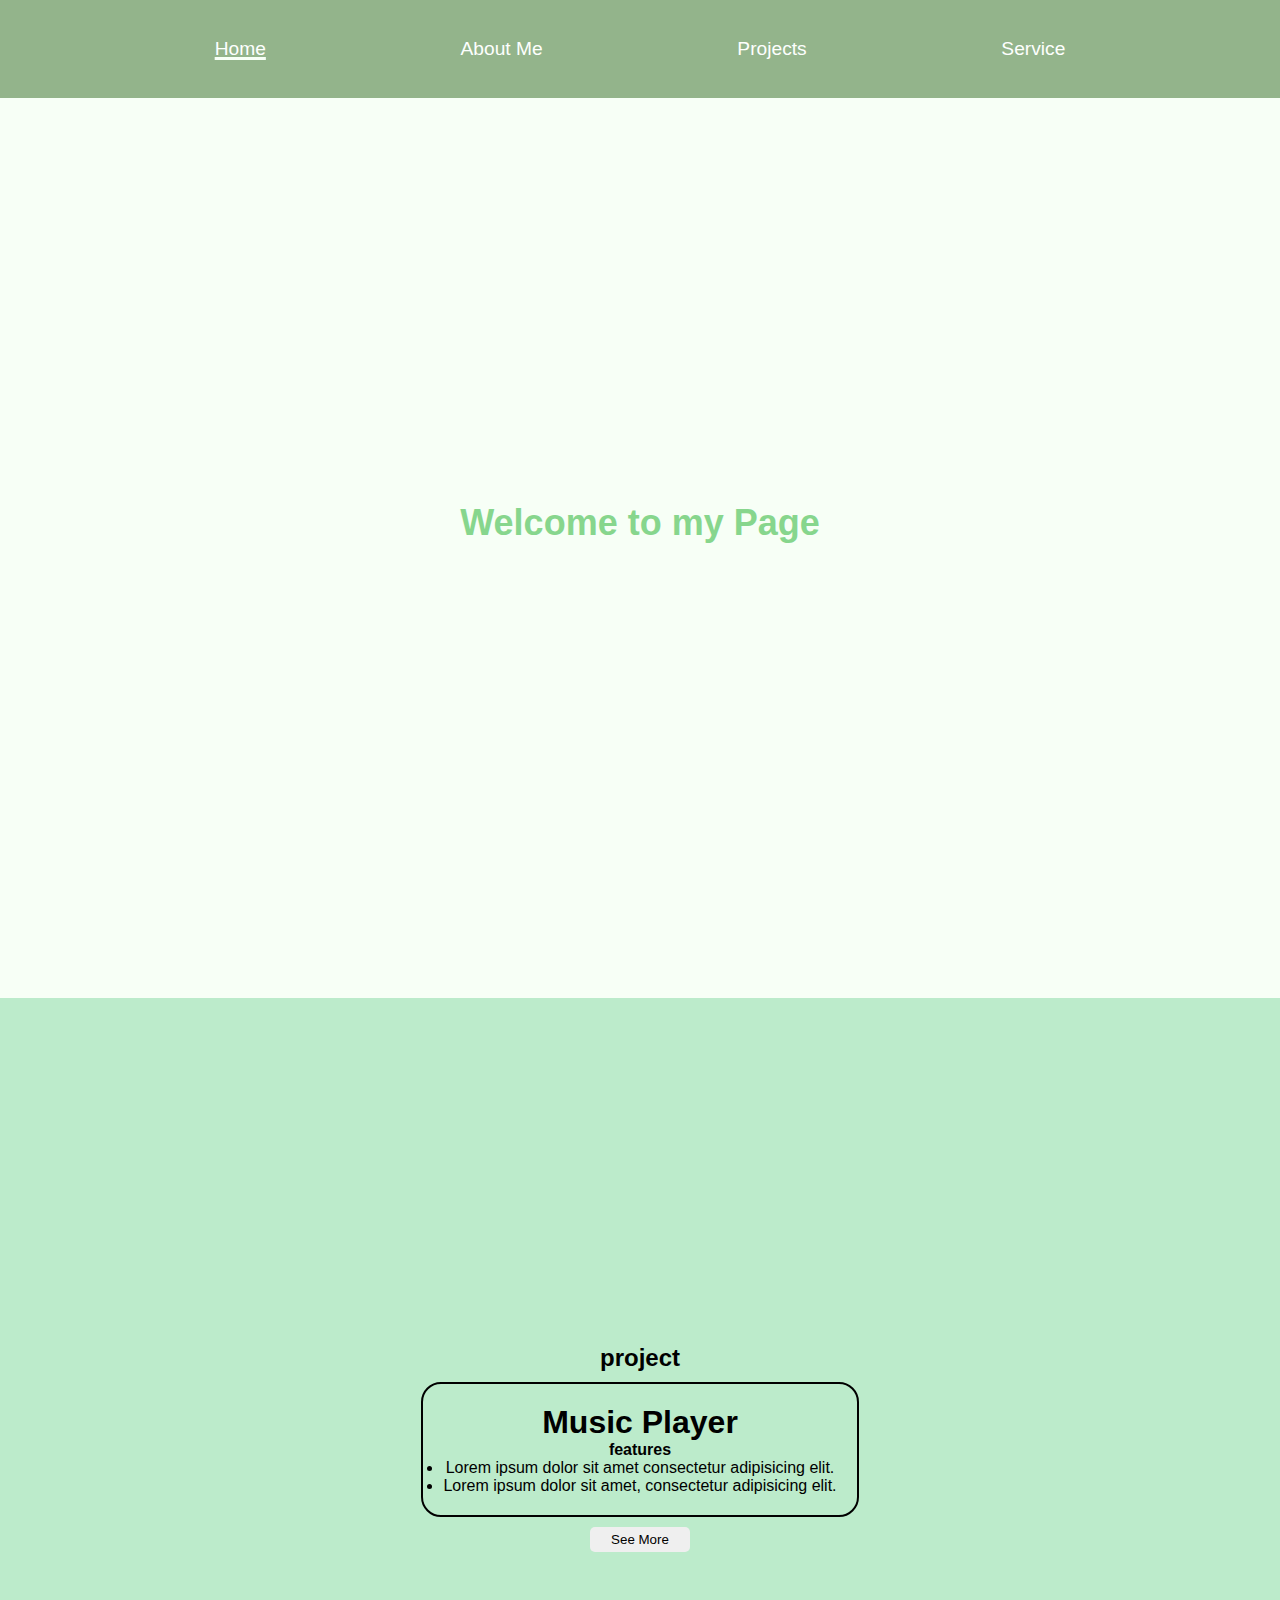
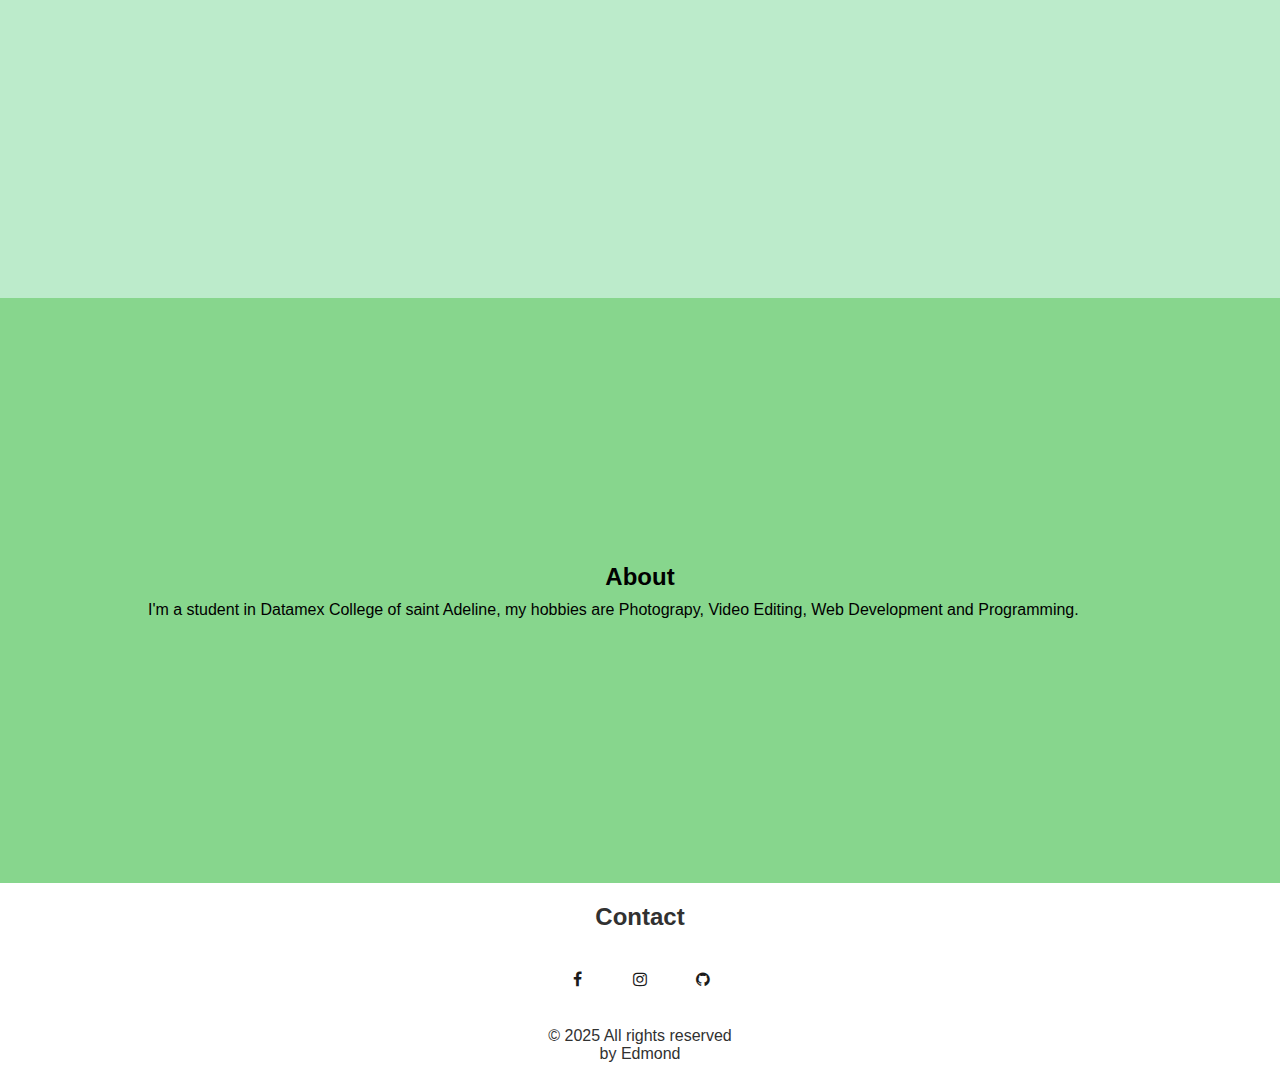
==== commit e6f7b664: "fix partially footer" ====
--- a/index.html
+++ b/index.html
@@ -60,12 +60,6 @@
             <li><a href="https://github.com/EdmondTabianan" class="fa fa-github"></a></li>
         </ul>
         <ul>
-            <li><h4>facebook</h4></li>
-            <li><h4>instagram</h4></li>
-            <li><h4>Github</h4></li>
-        </ul>
-    
-        <ul>
             <li><p>
                 &copy; 2025 All rights reserved by Edmond
             </p></li>
--- a/style/style.css
+++ b/style/style.css
@@ -9,6 +9,7 @@
     --primary-color: #f7fff6;     /* Light fresh green */
     --secondary-color: #87D68D;  /* Vibrant medium green */
     --tertiary-color: #BCEBCB;   /* Soft pastel mint green */
+    --text-color: #f7fff6;
 }
 
 .body{
--- a/style/footer.css
+++ b/style/footer.css
@@ -1,6 +1,11 @@
+:root {
+    --primary-color: #f7fff6;     /* Light fresh green */
+    --secondary-color: #87D68D;  /* Vibrant medium green */
+    --tertiary-color: #BCEBCB;   /* Soft pastel mint green */
+    --text-color: #313131;
+}
 .footer {
-    background-color: #93B48B;
-    color: #f7fff69c;
+    color: var(--text-color);
     padding: 20px;
     text-align: center;
 }
@@ -9,11 +14,11 @@
 }
 
 .footer a {
-    color: #F7FFF6;
+    color: #1b1b1b;
 }
 
 .footer a:hover {
-    color: #f7fff693;
+    color: #858d84;
 }
 .footer-content{
     display: flex;
@@ -28,15 +33,18 @@
 }
 .fa {
     padding: 15px;
-    font-size: 30px;
+    font-size: 1rem;
     width: 50px;
     text-align: center;
     text-decoration: none;
 }
 .fa {
-    opacity: .7;
+    opacity: 1;
 }
-.fa-facebook {
+.fa-facebook, .fa-instagram, .fa-github {
+    color: #000000;
+}
+/* .fa-facebook {
     background: #3B5998;
     color: white;
 }
@@ -47,4 +55,4 @@
 .fa-github {
     background: #000;
     color: #F7FFF6;
-}+} */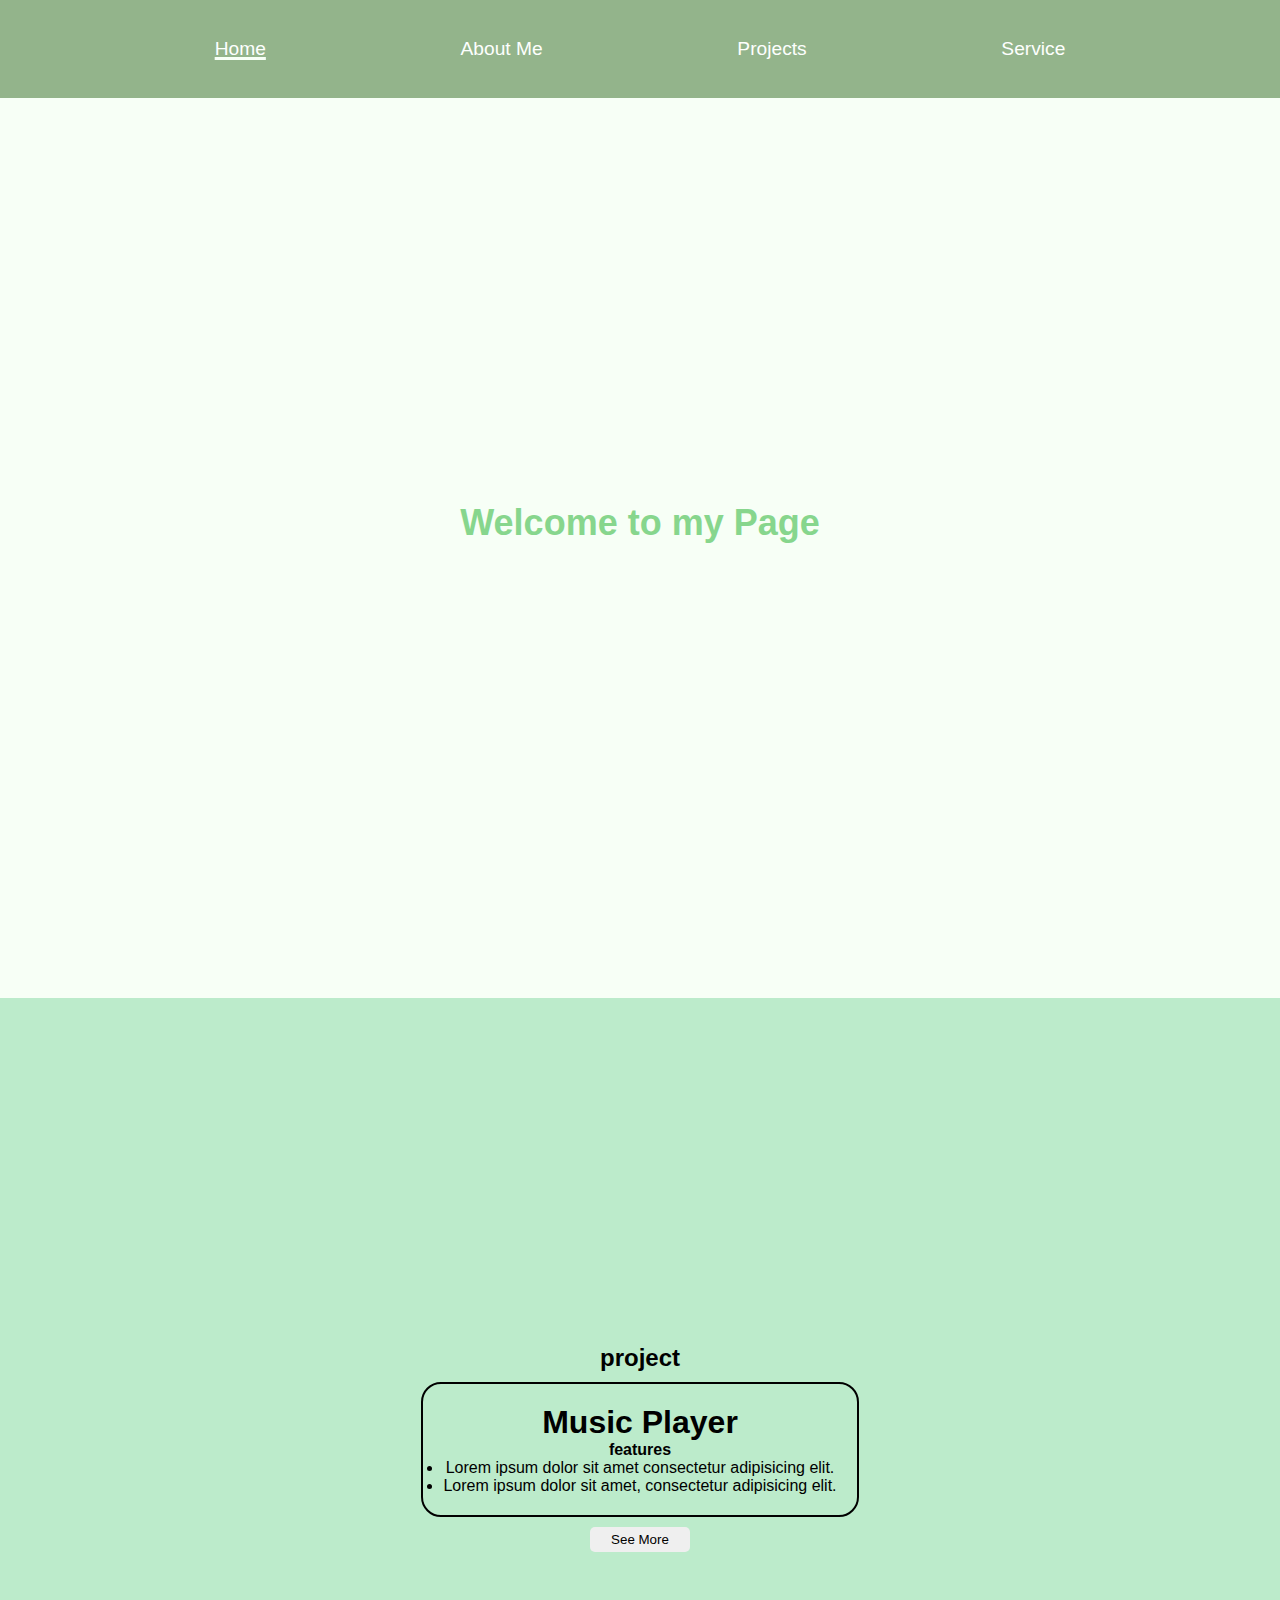
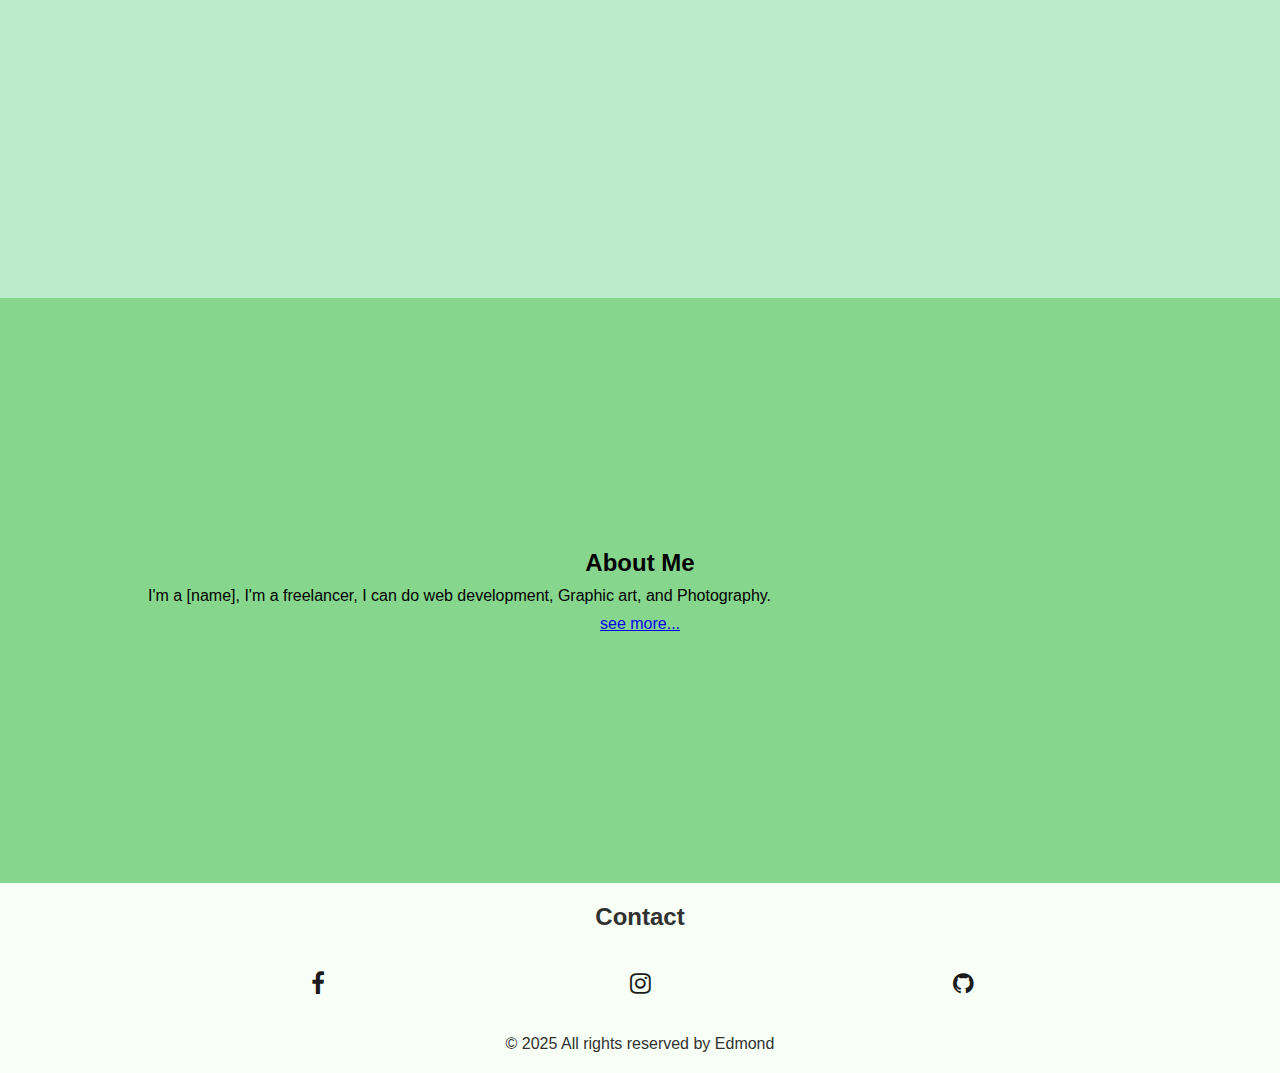
==== commit 057dc5c7: "revise about me" ====
--- a/index.html
+++ b/index.html
@@ -45,8 +45,9 @@
         <button onclick="window.location='Project.html';" value="click here">See More</button>
     </section>
     <section class="about">
-        <h2>About</h2>
-        <p>I'm a student in Datamex College of saint Adeline, my hobbies are Photograpy, Video Editing, Web Development and Programming.</p>
+        <h2>About Me</h2>
+        <p>I'm a [name], I'm a freelancer, I can do web development, Graphic art, and Photography.</p>
+        <a href="about.html">see more...</a>
     </section>
     <!-- happy new year -->
     <script src="script/script.js"></script>
--- a/style/footer.css
+++ b/style/footer.css
@@ -8,6 +8,7 @@
     color: var(--text-color);
     padding: 20px;
     text-align: center;
+    background: #f7fff6;
 }
 .footer li {
     list-style: none;
@@ -15,6 +16,7 @@
 
 .footer a {
     color: #1b1b1b;
+    font-size: 24px;
 }
 
 .footer a:hover {
@@ -23,13 +25,11 @@
 .footer-content{
     display: flex;
     flex-direction: column;
-    align-items: center;
     gap: 25px;
 }
 .footer-content ul{
     display: flex;
     justify-content: space-evenly;
-    width: 200px;
 }
 .fa {
     padding: 15px;
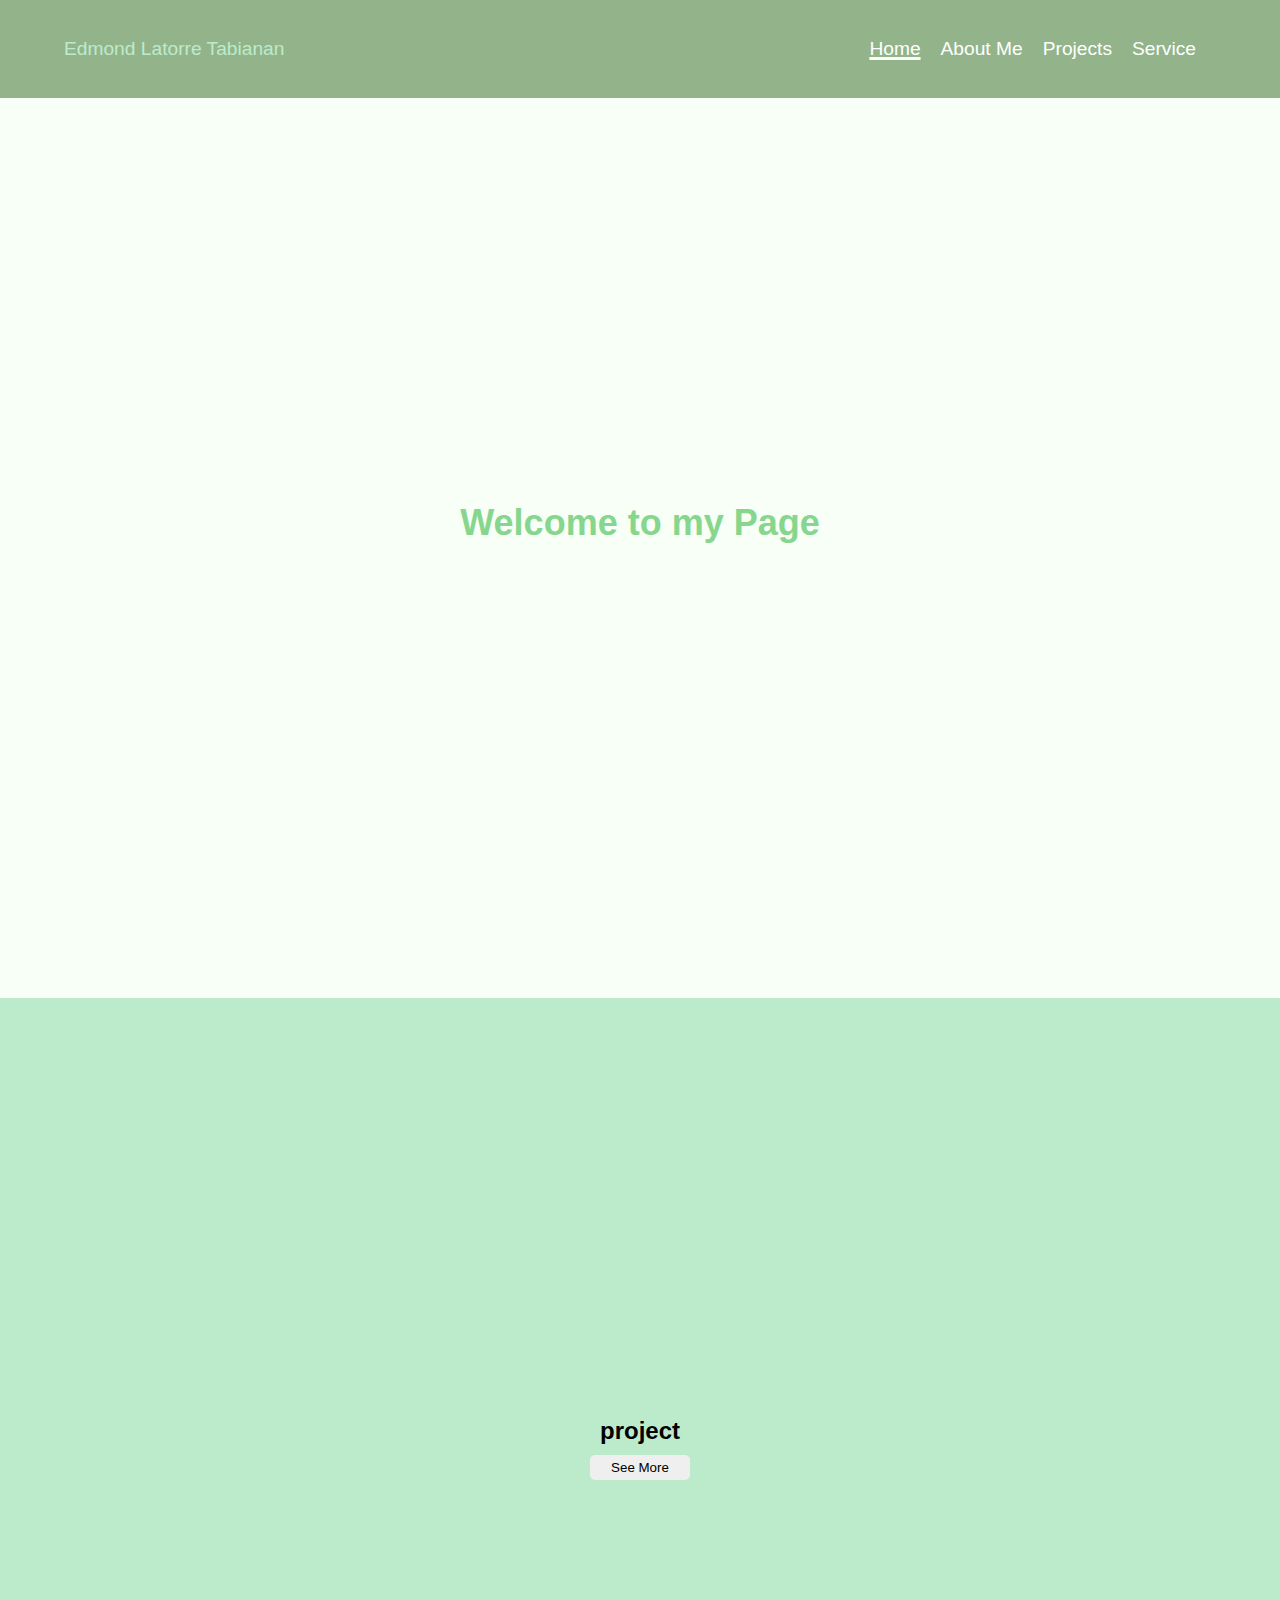
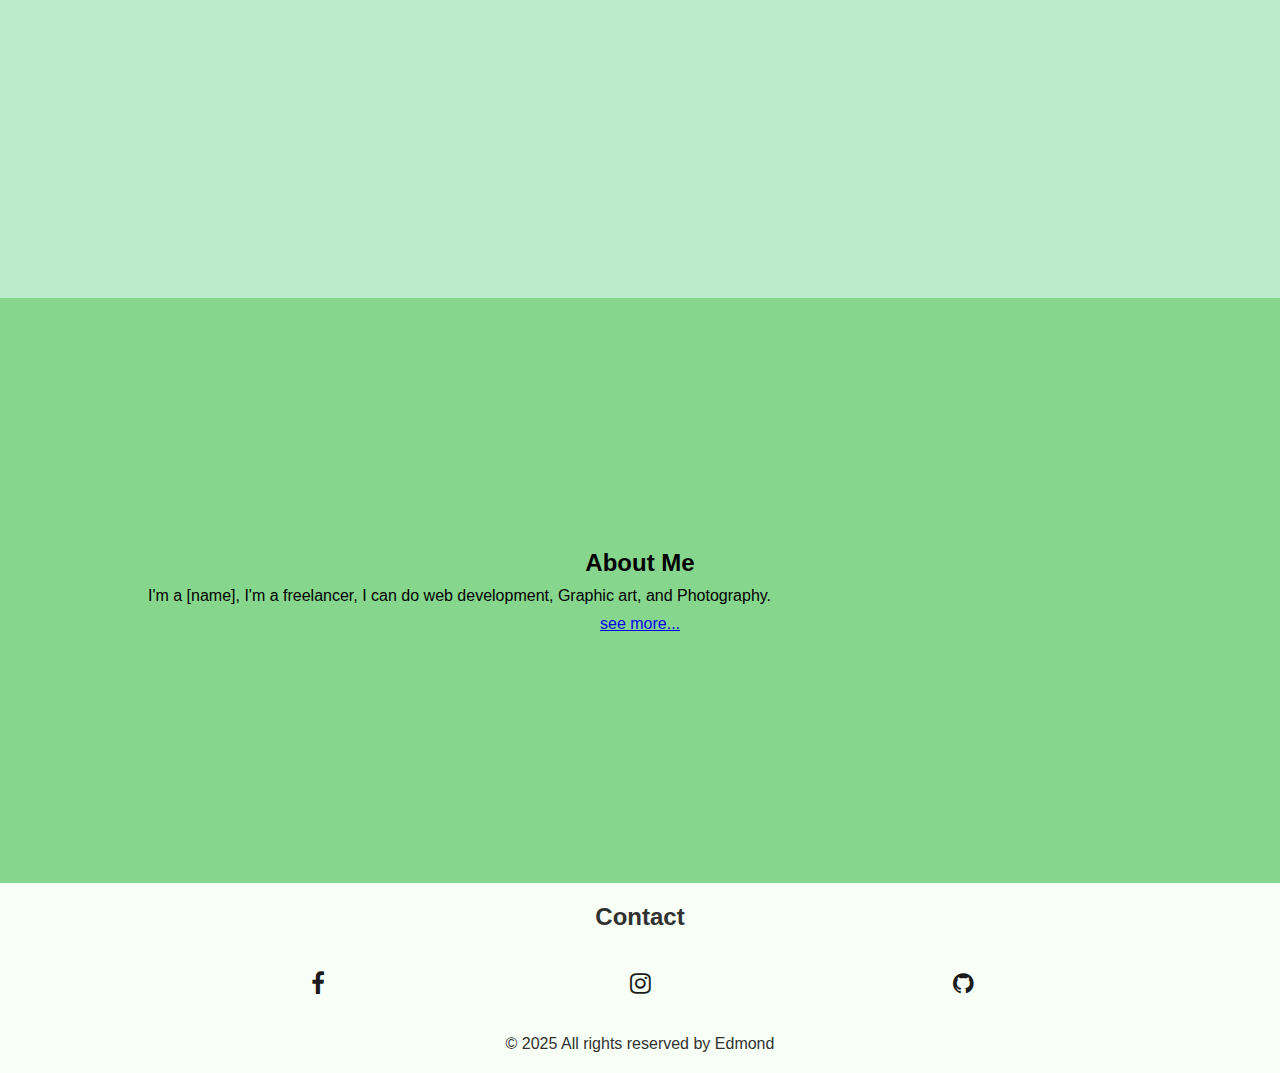
==== commit eebb9c05: "update ui" ====
--- a/index.html
+++ b/index.html
@@ -11,6 +11,7 @@
 
 </head>
     <nav class="header">
+        <button class="btn"><a href="index.html">Edmond Latorre Tabianan</a></button>
         <div class="myDIV">
             <button class="btn active"><a href="index.html"></a></button>
             <button class="btn"><a href="about.html"></a></button>
@@ -34,14 +35,14 @@
     </section>
     <section class="project">
         <h2>project</h2>
-        <div class="project-content">
+        <!-- <div class="project-content">
             <h1>Music Player</h1>
             <h4>features</h4>
             <ul>
                 <li>Lorem ipsum dolor sit amet consectetur adipisicing elit.</li>
                 <li>Lorem ipsum dolor sit amet, consectetur adipisicing elit.</li>
             </ul>
-        </div>
+        </div> -->
         <button onclick="window.location='Project.html';" value="click here">See More</button>
     </section>
     <section class="about">
--- a/style/header.css
+++ b/style/header.css
@@ -1,47 +1,50 @@
 .header {
+    display: flex;
+    justify-content: space-between;
     background-color: #93B48B;
-    padding: 2vh 0;
+    padding: 2vh 5vw;
 }
 
 .header .myDIV {
     display: flex;
     flex-direction: row;
     flex-wrap: wrap;
-    justify-content: space-evenly;
     padding: 20px;
+    gap: 20px;
 }
-.header .btn a::before{
+.header .myDIV .btn a::before{
     color: #fdfffe;
     font-size: 1.2rem;
     border-style: none;
 }
-.header .btn:first-child a::before{
+.myDIV .btn:first-child a::before{
     content: "Home";
 }
-.header .btn:nth-child(2) a::before{
+.myDIV .btn:nth-child(2) a::before{
     content: "About Me";
 }
-.header .btn:nth-child(3) a::before{
+.myDIV .btn:nth-child(3) a::before{
     content: "Projects";
 }
-.header .btn:last-child a::before{
+.myDIV .btn:last-child a::before{
     content: "Service";
 }
 
-.header .btn {
+.btn {
     list-style: none;
     border-style: none;
 }
 
-.header .btn a {
+.btn a {
     color: #BCEBCB;
     text-decoration: none;
     cursor: pointer;
+    font-size: 1.2rem;
 }
 .btn {
     background-color: #93B48B;
-  }
-  .header .btn a:hover {
+}
+.header .btn a:hover {
     color: #F7FFF6; /* Change text color on hover */
     text-decoration: underline; /* Regular underline */
     text-decoration-thickness: 3px; /* Thicker underline */
